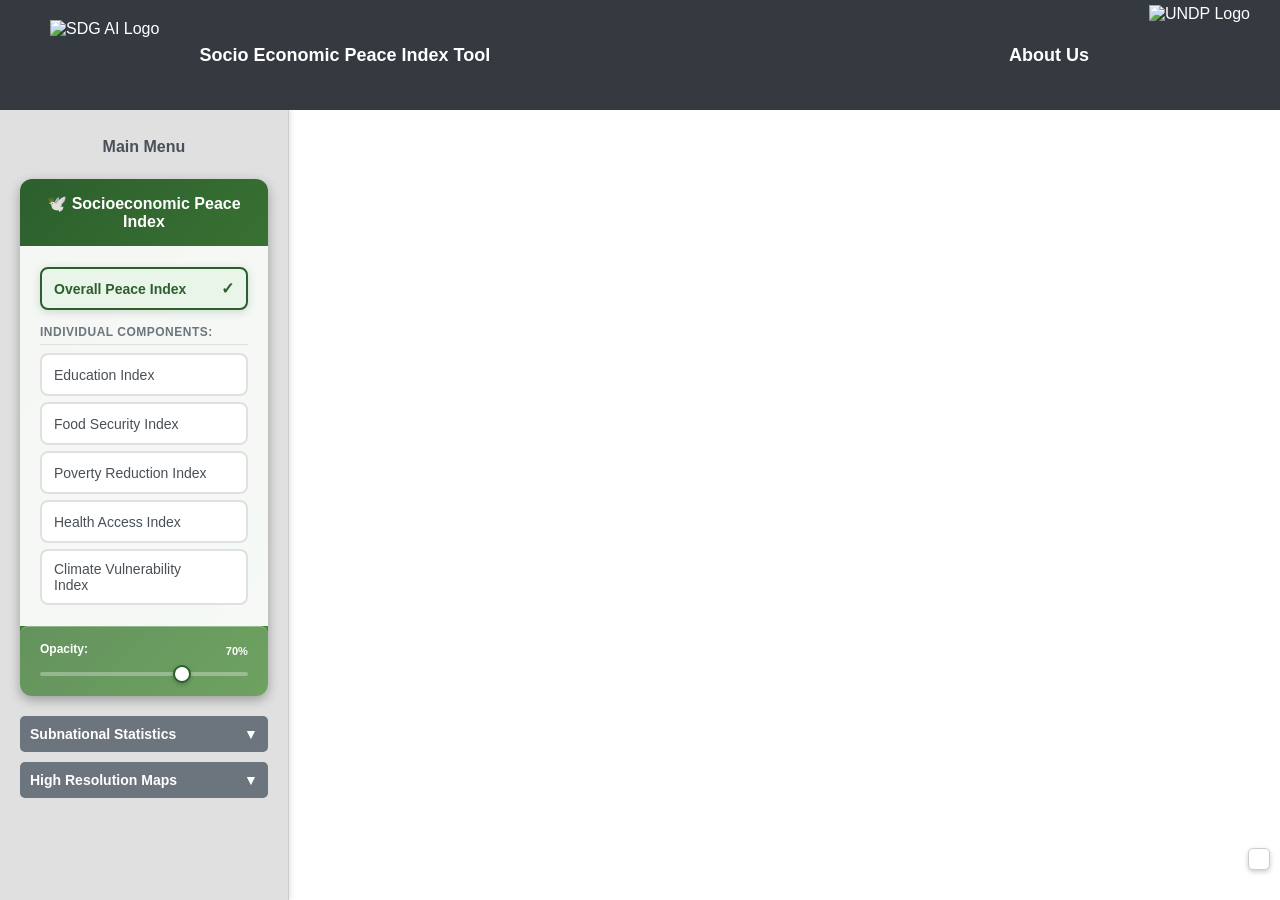
==== index.html @ 4119949e "Updated the Pillar Menu" ====
<!DOCTYPE html>
<html lang="en">
<head>
    <meta charset="UTF-8">
    <meta name="viewport" content="width=device-width, initial-scale=1.0">
    <title>Online Tool for Socio Economic Peace Index Tool</title>
    
    <!-- CSS styles -->
    <link rel="stylesheet" href="css/styles.css">
    <link rel="stylesheet" href="css/info_panel.css">
    <link rel="stylesheet" href="https://unpkg.com/leaflet@1.9.4/dist/leaflet.css"
  integrity="sha256-p4NxAoJBhIIN+hmNHrzRCf9tD/miZyoHS5obTRR9BMY="
  crossorigin=""/>
    
    <meta name="description" content="Interactive map visualization tool for socioeconomic and peace data">
    
    <!-- Critical inline styles -->
    <style>
        html, body {
            height: 100%;
            margin: 0;
            padding: 0;
        }
        
        /* Fix for layout squishing - prevent flex-shrink on special sections */
        .sepi-section, .pillars-section {
            flex-shrink: 0 !important;
            min-height: auto !important;
        }
        
        /* Ensure dropdown containers don't interfere with button styling */
        .dropdown-container {
            flex-shrink: 1;
        }
        
        /* Override any conflicting flex properties */
        #sidebar > * {
            flex-shrink: 0;
        }
        
        #sidebar .layer-group {
            flex-shrink: 1;
        }
    </style>
</head>
<body>
    <!-- Top Navigation Bar -->
    <nav id="navbar">
        <div class="navbar-logo navbar-logo-left">
            <img src="assets/pigeon2.png" alt="SDG AI Logo" class="logo-image_left">
        </div>
        <div class="navbar-logo navbar-logo-left">
            <h2 class="tool-title">Socio Economic Peace Index Tool</h2>
        </div>
        
        <ul class="navbar-menu">
            <li><a href="html/about.html" class="larger-nav-link">About Us</a></li>
        </ul>
        <div class="navbar-logo navbar-logo-right">
            <img src="assets/undp_logo.png" alt="UNDP Logo" class="logo-image_right">
        </div>
    </nav>

    <!-- Main container for sidebar and map -->
    <div class="main-container">
        <!-- Sidebar with layer controls -->
        <div id="sidebar">
            <!-- Layer controls will be generated by JavaScript templates -->
        </div>
        
        <!-- Statistics container -->
        <div id="stats-container" style="display: none; position: absolute; top: 10px; right: 10px; z-index: 1000; padding: 10px; background: white; border: 1px solid #ccc; border-radius: 5px; box-shadow: 0 2px 5px rgba(0, 0, 0, 0.2);"></div>
        
        <!-- Map container -->
        <div id="map"></div>
    </div>
 
    <!-- Legend -->
    <div id="legend" class="legend"></div>
    
    <!-- External library scripts -->
    <script src="https://unpkg.com/leaflet@1.7.1/dist/leaflet.js" 
  integrity="sha512-XQoYMqMTK8LvdxXYG3nZ448hOEQiglfqkJs1NOQV44cWnUrBc8PkAOcXy20w0vlaXaVUearIOBhiXZ5V3ynxwA==" 
  crossorigin=""></script>
    <script src="https://cdn.jsdelivr.net/npm/geotiff@2.1.3/dist-browser/geotiff.min.js"></script>
    <script src="https://cdnjs.cloudflare.com/ajax/libs/proj4js/2.15.0/proj4.js"></script>
    <script src="https://cdn.jsdelivr.net/npm/leaflet.sync@0.2.4/L.Map.Sync.min.js"></script>
    
    <!-- Application scripts - Using optimized main.js as entry point -->
    <script type="module" src="js/main.js"></script>
    
    <!-- Layer templates initialization -->
    <script type="module">
        import { LayerTemplates } from './js/layer-templates.js';
        import { populateColorRampSelector } from './js/layer_config.js';
        
        document.addEventListener('DOMContentLoaded', function() {
            // Generate layer controls using JavaScript templates
            const sidebar = document.getElementById('sidebar');
            if (sidebar) {
                sidebar.innerHTML = LayerTemplates.generateAllLayerControls();
            }
            
            // Initialize control event listeners
            initializeLayerControls();
            
            // Initialize color ramp selectors after DOM is ready
            initializeColorRampSelectors();
        });
        
        function initializeLayerControls() {
            // Hide all selectors initially
            document.querySelectorAll('.attribute-selector, .color-ramp-selector').forEach(function(elem) {
                elem.style.display = 'none';
            });
            
            // Setup layer control visibility handlers
            setupLayerControls('geojsonLayer');
            setupLayerControls('geojsonLayer2');
            setupPointControls();
            setupCombinedSEPIControls(); // NEW: Combined SEPI controls
            setupDropdownToggles();
            setupOpacityDisplays();
        }

        /**
         * Setup combined SEPI controls with mutually exclusive selection
         */
        function setupCombinedSEPIControls() {
            const sepiOptions = document.querySelectorAll('.sepi-option');
            const sepiOpacity = document.getElementById('sepiOpacity');
            const sepiOpacityValue = document.getElementById('sepiOpacityValue');
            
            if (sepiOptions.length === 0) return;
            
            // Set initial state - Overall Peace Index active by default
            const defaultOption = document.querySelector('.sepi-option[data-sepi-type="main"]');
            if (defaultOption) {
                defaultOption.classList.add('active');
                
                // Trigger SEPI layer loading
                setTimeout(() => {
                    const event = new CustomEvent('sepiOptionChanged', {
                        detail: { 
                            type: 'main',
                            pillarId: null 
                        },
                        bubbles: true
                    });
                    defaultOption.dispatchEvent(event);
                }, 500);
            }
            
            // Add click listeners to all SEPI options
            sepiOptions.forEach(option => {
                option.addEventListener('click', function() {
                    // Remove active class from all options
                    sepiOptions.forEach(opt => opt.classList.remove('active'));
                    
                    // Add active class to clicked option
                    this.classList.add('active');
                    
                    // Get option details
                    const type = this.getAttribute('data-sepi-type');
                    const pillarId = this.getAttribute('data-pillar-id');
                    
                    console.log(`SEPI option selected: ${type}${pillarId ? ` - ${pillarId}` : ''}`);
                    
                    // Dispatch custom event for layer manager to handle
                    const event = new CustomEvent('sepiOptionChanged', {
                        detail: { 
                            type: type,
                            pillarId: pillarId 
                        },
                        bubbles: true
                    });
                    this.dispatchEvent(event);
                });
            });
            
            // Setup opacity control for the entire SEPI section
            if (sepiOpacity && sepiOpacityValue) {
                sepiOpacity.addEventListener('input', function() {
                    const opacity = parseFloat(this.value);
                    sepiOpacityValue.textContent = `${Math.round(opacity * 100)}%`;
                    
                    // Dispatch opacity change event
                    const event = new CustomEvent('sepiOpacityChanged', {
                        detail: { opacity: opacity },
                        bubbles: true
                    });
                    this.dispatchEvent(event);
                });
            }
        }

        function setupLayerControls(layerId) {
            const checkbox = document.getElementById(layerId);
            const controlsContainer = checkbox?.closest('.layer-checkbox')?.nextElementSibling;
            
            if (checkbox && controlsContainer) {
                checkbox.addEventListener('change', function() {
                    // Show/hide the entire controls container
                    controlsContainer.style.display = this.checked ? 'block' : 'none';
                    
                    // Also show the attribute and color selectors within the container
                    const attributeSelector = controlsContainer.querySelector('.attribute-selector');
                    const colorSelector = controlsContainer.querySelector('.color-ramp-selector');
                    
                    if (this.checked) {
                        if (attributeSelector) attributeSelector.style.display = 'block';
                        if (colorSelector) colorSelector.style.display = 'block';
                    }
                });
            }
        }

        function setupPointControls() {
            const pointCheckbox = document.getElementById('pointLayer');
            const pointSelector = document.getElementById('pointValueSelector');
            const colorSelector = document.getElementById('pointColorRamp')?.parentElement;
            
            if (pointCheckbox && pointSelector) {
                pointSelector.parentElement.style.display = 'none';
                if (colorSelector) colorSelector.style.display = 'none';
                
                pointCheckbox.addEventListener('change', function() {
                    pointSelector.parentElement.style.display = this.checked ? 'block' : 'none';
                    if (colorSelector) colorSelector.style.display = this.checked ? 'block' : 'none';
                });
            }
        }

        function setupDropdownToggles() {
            document.querySelectorAll('.dropdown-btn').forEach(button => {
                button.addEventListener('click', function() {
                    this.classList.toggle('active');
                    
                    const container = this.nextElementSibling;
                    if (container && container.classList.contains('dropdown-container')) {
                        const isVisible = container.style.display === 'block';
                        container.style.display = isVisible ? 'none' : 'block';
                    }
                });
            });
        }

        function setupOpacityDisplays() {
            document.querySelectorAll('input[type="range"]').forEach(slider => {
                const displayId = slider.id.replace('Opacity', 'OpacityValue');
                const display = document.getElementById(displayId);
                
                if (display) {
                    const updateDisplay = () => {
                        const value = Math.round(slider.value * 100);
                        display.textContent = `${value}%`;
                    };
                    
                    updateDisplay(); // Initial value
                    slider.addEventListener('input', updateDisplay);
                }
            });
        }

        function initializeColorRampSelectors() {
            // Only initialize color ramp selectors that actually exist and are needed
            const colorRampSelectors = [
                'vectorColorRamp1',    // Subnational (Regional) Statistics
                'vectorColorRamp2',    // Subnational (District) Statistics  
                'pointColorRamp',      // DHS Statistics
                'pointColorRamp2'      // Cities
            ];
            
            colorRampSelectors.forEach(selectorId => {
                const selector = document.getElementById(selectorId);
                if (selector) {
                    populateColorRampSelector(selectorId);
                    console.log(`Populated color ramp selector: ${selectorId}`);
                } else {
                    console.warn(`Color ramp selector not found: ${selectorId}`);
                }
            });
            
            console.log('Color ramp selectors initialized (minimal set)');
        }
    </script>
</body>
</html>
---- css/styles.css ----
/* =========================================
   * Base Styles
   * ========================================= */
body {
    margin: 0;
    display: flex;
    flex-direction: column;
    height: 100vh;
    overflow: hidden;
    font-family: Calibri, sans-serif;
}

/* =========================================
   * Navigation Bar
   * ========================================= */
#navbar {
    height: 10%;
    display: flex;
    justify-content: space-between;
    align-items: center;
    background-color: #343a40;
    padding: 10px 20px;
    color: white;
}

.navbar-logo {
    display: flex;
    align-items: center;
}

.logo-image_left {
    height: 70px;
    margin: 0 30px;
}

.logo-image_right {
    height: 100px;
    margin: 0 10px;
}

.navbar-menu {
    margin-left: auto !important;  /* Push nav links to the right */
    margin-right: 20px !important; /* Add some space from right edge */
}

.navbar-menu li {
    margin: 0 15px;
    list-style: none !important; 
}

.navbar-menu a {
    color: white;
    text-decoration: none;
    font-weight: bold;
    transition: color 0.3s;
    list-style: none !important;        
}

.navbar-menu a:hover {
    color: #ddd;
}

.larger-nav-link {
    font-size: 18px;
    padding: 10px 15px;
    /* Remove margin-right: 300px */
}   

/* =========================================
   * Navbar Title Adjustments
   * ========================================= */
.tool-title {
    font-size: 18px !important;
    margin-left: 10px !important;
}
/* =========================================
   * Main Layout
   * ========================================= */
.main-container {
    display: flex;
    flex: 1;
    overflow: hidden;
}

/* =========================================
   * Sidebar Styles
   * ========================================= */
#sidebar {
    width: 20%;
    background: #e0e0e0;
    padding: 20px;
    overflow-y: auto;
    border-right: 1px solid #ccc;
    box-shadow: 2px 0 5px rgba(0, 0, 0, 0.1);
    display: flex;
    flex-direction: column;
    align-items: flex-start;
    z-index: 10;
}

#sidebar::-webkit-scrollbar {
    width: 8px;
}

#sidebar::-webkit-scrollbar-thumb {
    background-color: #888;
    border-radius: 10px;
}

#sidebar::-webkit-scrollbar-thumb:hover {
    background-color: #555;
}

/* =========================================
   * Enhanced Button Sections (SEPI & Pillars) - FIXED
   * ========================================= */
.sepi-section, .pillars-section {
    width: 100%;
    margin-bottom: 10px;
    border-radius: 12px;
    overflow: hidden;
    transition: all 0.3s ease;
    box-shadow: 0 4px 12px rgba(0, 0, 0, 0.3);
    flex-shrink: 0 !important;
    min-height: auto !important;
}

/* FIXED: Default gray state for both sections - NOT green */
.sepi-section, .pillars-section {
    background: #6c757d !important; /* Gray by default */
}

/* FIXED: Active green state ONLY when .active class is added */
.sepi-section.active, .pillars-section.active {
    background: linear-gradient(135deg, #2c5f2d, #4a8b3a) !important;
}

/* Hover effects */
.sepi-section:hover, .pillars-section:hover {
    transform: translateY(-2px);
    box-shadow: 0 6px 20px rgba(0, 0, 0, 0.4);
}

.sepi-section.active:hover, .pillars-section.active:hover {
    box-shadow: 0 6px 20px rgba(44, 95, 45, 0.4);
}

/* =========================================
   * Button styling for SEPI and Pillars - UNIFIED
   * ========================================= */
.sepi-section .layer-checkbox, .pillars-section .layer-checkbox {
    margin: 0;
    padding: 0;
    background: none;
    width: 100%;
}

.sepi-section .layer-checkbox input[type="checkbox"],
.pillars-section .layer-checkbox input[type="checkbox"] {
    display: none;
}

.sepi-section .layer-checkbox label,
.pillars-section .layer-checkbox label {
    display: flex;
    align-items: center;
    justify-content: center;
    width: 100%;
    padding: 10px 10px;
    margin: 0;
    color: white !important;
    font-weight: bold;
    font-size: 14px;
    cursor: pointer;
    transition: all 0.3s ease;
    text-align: center;
    border: none;
    background: transparent;
    user-select: none;
}

.sepi-section .layer-checkbox label:hover,
.pillars-section .layer-checkbox label:hover {
    background: rgba(255, 255, 255, 0.1);
}

.sepi-section .layer-checkbox input[type="checkbox"]:checked + label,
.pillars-section .layer-checkbox input[type="checkbox"]:checked + label {
    background: rgba(255, 255, 255, 0.2);
    box-shadow: inset 0 2px 4px rgba(0, 0, 0, 0.2);
}

.sepi-section .layer-checkbox label::before,
.pillars-section .layer-checkbox label::before {
    margin-right: 10px;
    color: white;
    font-size: 20px;
}

.sepi-section .layer-checkbox input[type="checkbox"]:checked + label::after,
.pillars-section .layer-checkbox input[type="checkbox"]:checked + label::after {
    content: '✓';
    margin-left: 10px;
    background: rgba(255, 255, 255, 0.3);
    color: white !important;
    border-radius: 50%;
    width: 20px;
    height: 20px;
    display: flex;
    align-items: center;
    justify-content: center;
    font-size: 12px;
    font-weight: bold;
}

/* Force white text for SEPI and Pillars buttons */
.sepi-section .layer-checkbox label,
.pillars-section .layer-checkbox label {
    color: white !important;
}
/* =========================================
   * Layer Controls (Shared) - FIXED COLORS
   * ========================================= */
.layer-controls, .pillar-controls, .pillars-controls {
    background: rgba(255, 255, 255, 0.95);
    padding: 15px 20px;
    margin: 0;
    border-top: 1px solid rgba(255, 255, 255, 0.3);
    display: none;
}

.layer-controls.show, .pillar-controls.show, .pillars-controls.show {
    display: block;
}

/* =========================================
   * Pillar Selector Styling (Inside Controls) - FIXED
   * ========================================= */
.pillars-section .pillar-selector {
    margin-bottom: 10px;
    padding: 0;
}

/* FIXED: Proper label styling - should be green text on white background */
.pillars-section .pillar-selector label {
    color: #2c5f2d !important;
    font-weight: 600 !important;
    font-size: 12px !important;
    margin-bottom: 4px !important;
    display: block !important;
    text-align: left !important;
    padding: 0 !important;
    background: none !important;
    width: auto !important;
}

.pillars-section .pillar-selector label:hover {
    background: none !important;
}

.pillars-section .pillar-selector select {
    width: 100% !important;
    padding: 6px !important;
    border: 1px solid #2c5f2d !important;
    border-radius: 4px !important;
    background: white !important;
    color: #2c5f2d !important;
    font-weight: 500 !important;
    font-size: 12px !important;
    transition: all 0.3s ease !important;
}

.pillars-section .pillar-selector select:focus {
    outline: none !important;
    border-color: #4a8b3a !important;
    box-shadow: 0 0 4px rgba(44, 95, 45, 0.3) !important;
}

/* =========================================
   * Opacity Controls (UNIFIED for SEPI & Pillars) - FIXED
   * ========================================= */
.opacity-control {
    margin: 0 0 10px 0;
    padding: 0;
}

.opacity-control .opacity-header {
    display: flex;
    justify-content: space-between;
    align-items: center;
    margin-bottom: 3px;
}

/* FIXED: Opacity labels should be green text */
.opacity-control label {
    color: #2c5f2d !important;
    font-weight: 600 !important;
    font-size: 12px !important;
    margin-bottom: 1px !important;
    margin-right: auto;
    display: block !important;
}

.opacity-control input[type="range"] {
    width: 100%;
    margin: 3px 0;
    -webkit-appearance: none;
    appearance: none;
    background: #ddd;
    height: 4px;
    border-radius: 3px;
    outline: none;
}

.opacity-control input[type="range"]::-webkit-slider-thumb {
    -webkit-appearance: none;
    width: 18px;
    height: 18px;
    border-radius: 50%;
    background: #2c5f2d;
    cursor: pointer;
    border: 2px solid white;
    box-shadow: 0 2px 4px rgba(0, 0, 0, 0.2);
}

/* FIXED: Opacity value text should be green */
.opacity-control span {
    color: #2c5f2d !important;
    font-weight: bold;
    font-size: 11px;
}

/* =========================================
   * Attribute & Color Ramp Selectors
   * ========================================= */
.attribute-selector label,
.color-ramp-selector label {
    color: #495057 !important;
    font-weight: 600 !important;
    font-size: 12px !important;
    margin-bottom: 4px !important;
    display: block !important;
}

.attribute-selector select,
.color-ramp-selector select {
    width: 100% !important;
    padding: 6px !important;
    border: 1px solid #495057 !important;
    border-radius: 4px !important;
    background: white !important;
    color: #495057 !important;
    font-weight: 500 !important;
    font-size: 12px !important;
    transition: all 0.3s ease !important;
}

.attribute-selector select:focus,
.color-ramp-selector select:focus {
    outline: none !important;
    border-color: #6c757d !important;
    box-shadow: 0 0 4px rgba(73, 80, 87, 0.3) !important;
}

.color-ramp-selector {
    margin: 0;
}

.color-preview {
    margin-top: 8px;
    height: 25px;
    border-radius: 6px;
    border: 2px solid #2c5f2d;
}

/* =========================================
   * Dropdown Controls
   * ========================================= */
.layer-group {
    width: 100%;
    margin-bottom: 10px;
}

.dropdown-btn {
    background-color: #6c757d;
    color: white;
    padding: 10px;
    font-size: 14px;
    border: none;
    cursor: pointer;
    width: 100%;
    text-align: left;
    outline: none;
    transition: 0.3s;
    border-radius: 5px;
}

.dropdown-btn:after {
    content: '\25BC';
    float: right;
    margin-left: 10px;
}

.dropdown-btn.active:after {
    content: '\25B2';
}

.dropdown-container {
    display: none;
    overflow: hidden;
    background-color: #f1f1f1;
    border-radius: 5px;
    width: 100%;
}

.layer-checkbox {
    margin: 5px 0;
    display: flex;
    align-items: center;
    padding: 5px 10px;
}

/* =========================================
   * Map Layout
   * ========================================= */
#map {
    width: 80%;
    height: 100%;
    position: relative;
    z-index: 1;
}

.leaflet-container {
    transition: none !important;
}

#map-divider {
    position: absolute;
    top: 0;
    bottom: 0;
    width: 4px;
    background-color: rgba(0, 0, 0, 0.5);
    cursor: col-resize;
    z-index: 1000;
    transition: background-color 0.2s;
}

#map-divider:hover {
    background-color: rgba(0, 0, 0, 0.7);
}

#map-divider::after {
    content: '';
    position: absolute;
    top: 50%;
    left: 50%;
    transform: translate(-50%, -50%);
    width: 20px;
    height: 40px;
    background-color: white;
    border-radius: 3px;
    font-size: 16px;
}

/* =========================================
   * Map Controls (Consolidated)
   * ========================================= */
.combined-map-control {
    background-color: white;
    border-radius: 4px;
    box-shadow: 0 1px 5px rgba(0,0,0,0.4);
    padding: 0;
    width: 200px;
    transition: all 0.3s ease;
    overflow: hidden;
}

.combined-control-toggle {
    background-color: #6c757d;
    color: white;
    padding: 5px 10px;
    font-size: 14px;
    text-align: center;
    cursor: pointer;
    width: 100%;
    transition: background-color 0.3s;
    border-radius: 4px 4px 0 0;
}

.combined-control-toggle:hover {
    background-color: #5a6268;
}

.combined-control-content {
    padding: 8px;
    display: block;
    transition: all 0.3s ease;
}

.combined-map-control.minimized .combined-control-content {
    max-height: 0;
    padding: 0 8px;
    overflow: hidden;
}

.combined-control-button {
    padding: 6px 10px;
    background-color: #f8f8f8;
    border: 1px solid #ccc;
    border-radius: 3px;
    cursor: pointer;
    width: 100%;
    transition: all 0.3s;
    text-align: left;
    margin-bottom: 5px;
}

.combined-control-button:hover {
    background-color: #e6e6e6;
}

.combined-control-button.active {
    background-color: #d4edda !important;
    border-color: #c3e6cb !important;
    font-weight: bold;
}

.outline-label, .basemap-label {
    display: block;
    font-weight: bold;
    margin: 8px 0 5px 0;
    font-size: 14px;
    color: #333;
}

.outline-select, .basemap-select {
    width: 100%;
    padding: 5px;
    margin-bottom: 8px;
    border: 1px solid #ced4da;
    border-radius: 4px;
    background-color: #f8f8f8;
    font-size: 14px;
    font-family: Calibri, sans-serif;
    transition: border-color 0.3s, box-shadow 0.3s;
}

.outline-select:focus, .basemap-select:focus {
    outline: none;
    border-color: #6c757d;
    box-shadow: 0 0 5px rgba(108, 117, 125, 0.3);
    background-color: white;
}

/* =========================================
   * Legend
   * ========================================= */
.legend {
    position: absolute;
    bottom: 30px;
    right: 10px;
    background: white;
    border: 1px solid #ccc;
    border-radius: 5px;
    padding: 10px;
    font-size: 12px;
    line-height: 1.4;
    box-shadow: 0 2px 5px rgba(0, 0, 0, 0.2);
    z-index: 1000;
}

.legend h4 {
    margin: 0 0 5px 0;
    font-size: 14px;
    color: #333;
}

.legend p {
    margin: 0 0 5px 0;
    color: #555;
}

/* =========================================
   * Popup Styling (Consolidated)
   * ========================================= */
.sepi-popup, .pillar-popup {
    .leaflet-popup-content-wrapper {
        background: #fff;
        border-radius: 8px;
        box-shadow: 0 4px 12px rgba(0, 0, 0, 0.15);
        border: 1px solid #e0e0e0;
        max-width: 400px;
    }
    
    .leaflet-popup-content {
        margin: 0;
        line-height: 1.4;
        font-family: 'Calibri', 'Segoe UI', Tahoma, Geneva, Verdana, sans-serif;
        max-height: 500px;
        overflow-y: auto;
    }
    
    .leaflet-popup-tip {
        background: #fff;
        border: 1px solid #e0e0e0;
    }
    
    img {
        max-width: 100% !important;
        height: auto !important;
        border-radius: 5px !important;
        box-shadow: 0 2px 4px rgba(0,0,0,0.1) !important;
        margin-bottom: 15px !important;
    }
    
    h3 {
        border-bottom: 2px solid currentColor !important;
        padding-bottom: 5px !important;
        margin: 0 0 10px 0 !important;
        font-size: 16px !important;
    }
    
    h4 {
        color: #856404 !important;
        font-size: 14px !important;
        margin: 0 0 8px 0 !important;
        text-transform: uppercase;
        border-bottom: 1px solid currentColor;
        padding-bottom: 3px;
    }
}

.sepi-popup h3 {
    color: #2c5f2d !important;
}

.pillar-popup h3 {
    color: #495057 !important;
}

/* =========================================
   * Tooltip Styling (Consolidated)
   * ========================================= */
.sepi-tooltip, .pillar-tooltip {
    background: rgba(255, 255, 255, 0.95) !important;
    border-radius: 8px !important;
    box-shadow: 0 4px 12px rgba(0, 0, 0, 0.2) !important;
    font-family: 'Calibri', 'Segoe UI', Tahoma, Geneva, Verdana, sans-serif !important;
    font-size: 13px !important;
    padding: 8px 12px !important;
    color: #333 !important;
    z-index: 1000 !important;
}

.sepi-tooltip {
    border: 2px solid #2c5f2d !important;
}

.pillar-tooltip {
    border: 2px solid #495057 !important;
}

/* =========================================
   * Hover Effects - UPDATED
   * ========================================= */

/* General hover effect for most interactive layers (with fill) */
.leaflet-interactive[data-sepi]:hover,
.leaflet-interactive[data-pillar]:hover {
    stroke-width: 4px !important;
    stroke: #333 !important;
    fill-opacity: 0.9 !important;
    cursor: pointer !important;
}

/* Hover effect for country outline (NO FILL - outline only) */
.leaflet-interactive:hover {
    stroke-width: 3 !important;
    stroke: #666 !important;
}

/* Specific hover for layers that SHOULD have fill (vector layers with data) */
.leaflet-interactive[data-attribute]:hover {
    stroke-width: 3 !important;
    stroke: #666 !important;
    fill-opacity: 0.8 !important;
}

/* =========================================
   * Responsive Design
   * ========================================= */
@media (max-width: 768px) {
    .sepi-section, .pillars-section {
        margin-bottom: 15px;
    }
    
    .layer-controls, .pillar-controls, .pillars-controls {
        padding: 12px 15px;
    }
    
    .sepi-popup, .pillar-popup {
        .leaflet-popup-content-wrapper {
            max-width: 280px;
        }
    }
}

/* =========================================
   * Sidebar Title Styling
   * ========================================= */
/* =========================================
   * Sidebar Title Styling - Humble Version
   * ========================================= */
.sidebar-title {
    width: 100%;
    text-align: center;
    margin-bottom: 15px;
    padding: 8px 0;
}

.sidebar-title h2 {
    margin: 0;
    color: #495057;
    font-size: 16px;
    font-weight: 600;
    font-family: Calibri, sans-serif;
}

/* ADDED NOW will reallocate */

/* =========================================
 * Combined SEPI Section Styles
 * ========================================= */

.sepi-section {
    width: 100%;
    margin-bottom: 20px;
    border-radius: 12px;
    overflow: hidden;
    transition: all 0.3s ease;
    box-shadow: 0 4px 12px rgba(0, 0, 0, 0.3);
    flex-shrink: 0 !important;
    min-height: auto !important;
    background: linear-gradient(135deg, #2c5f2d, #4a8b3a) !important;
}

.sepi-section:hover {
    transform: translateY(-2px);
    box-shadow: 0 6px 20px rgba(44, 95, 45, 0.4);
}

/* =========================================
 * SEPI Header
 * ========================================= */
.sepi-header {
    background: transparent;
    padding: 15px 20px;
    margin: 0;
    text-align: center;
}

.sepi-header h3 {
    color: white !important;
    margin: 0;
    font-size: 16px;
    font-weight: bold;
    text-align: center;
}

/* =========================================
 * SEPI Options Container
 * ========================================= */
.sepi-selector {
    background: rgba(255, 255, 255, 0.95);
    padding: 15px 20px;
    margin: 0;
}

/* =========================================
 * Individual SEPI Options (Clickable Items)
 * ========================================= */
.sepi-option {
    display: flex;
    align-items: center;
    justify-content: space-between;
    padding: 10px 12px;
    margin: 6px 0;
    background: white;
    border: 2px solid #e0e0e0;
    border-radius: 8px;
    cursor: pointer;
    transition: all 0.3s ease;
    font-size: 14px;
    font-weight: 500;
    color: #495057;
}

.sepi-option:hover {
    border-color: #2c5f2d;
    background: #f8f9fa;
    transform: translateX(3px);
}

.sepi-option.active {
    border-color: #2c5f2d !important;
    background: #e8f5e8 !important;
    color: #2c5f2d !important;
    font-weight: 600;
    box-shadow: 0 2px 8px rgba(44, 95, 45, 0.2);
}

.sepi-option-text {
    flex: 1;
    text-align: left;
}

.sepi-checkmark {
    opacity: 0;
    color: #2c5f2d;
    font-weight: bold;
    font-size: 16px;
    transition: opacity 0.3s ease;
    margin-left: 10px;
}

.sepi-option.active .sepi-checkmark {
    opacity: 1;
}

/* =========================================
 * Pillars Label
 * ========================================= */
.sepi-pillars-label {
    margin: 15px 0 8px 0;
    font-size: 12px;
    font-weight: 600;
    color: #6c757d;
    text-transform: uppercase;
    letter-spacing: 0.5px;
    border-bottom: 1px solid #e0e0e0;
    padding-bottom: 5px;
}

/* =========================================
 * SEPI Opacity Container
 * ========================================= */
.sepi-opacity-container {
    background: rgba(255, 255, 255, 0.2);
    border-radius: 8px;
    padding: 15px 20px;
    margin: 0;
    border-top: 1px solid rgba(255, 255, 255, 0.3);
}

.sepi-opacity-container .opacity-control {
    margin: 0;
}

.sepi-opacity-container .opacity-control label {
    color: white !important;
    font-weight: 600 !important;
    font-size: 12px !important;
    margin-bottom: 3px !important;
}

.sepi-opacity-container .opacity-control span {
    color: white !important;
    font-weight: bold;
    font-size: 11px;
}

.sepi-opacity-container .opacity-control input[type="range"] {
    width: 100%;
    margin: 5px 0;
    -webkit-appearance: none;
    appearance: none;
    background: rgba(255, 255, 255, 0.3);
    height: 4px;
    border-radius: 3px;
    outline: none;
}

.sepi-opacity-container .opacity-control input[type="range"]::-webkit-slider-thumb {
    -webkit-appearance: none;
    width: 18px;
    height: 18px;
    border-radius: 50%;
    background: white;
    cursor: pointer;
    border: 2px solid #2c5f2d;
    box-shadow: 0 2px 4px rgba(0, 0, 0, 0.2);
}

/* =========================================
 * Responsive Adjustments
 * ========================================= */
@media (max-width: 768px) {
    .sepi-option {
        padding: 8px 10px;
        font-size: 13px;
    }
    
    .sepi-header h3 {
        font-size: 15px;
    }
    
    .sepi-selector {
        padding: 12px 15px;
    }
    
    .sepi-opacity-container {
        padding: 12px 15px;
    }
}
---- css/info_panel.css ----
/* info_panel.css - Simplified styles for the Info Panel */

/* Panel Header */
.info-panel-header {
    background: linear-gradient(135deg, #6c757d, #5a6268);
    color: white;
    padding: 12px 16px;
    display: flex;
    justify-content: space-between;
    align-items: center;
    cursor: move;
    border-radius: 8px 8px 0 0;
    user-select: none;
}

.info-panel-title {
    font-weight: bold;
    font-size: 16px;
}

.info-panel-controls {
    display: flex;
    gap: 8px;
}

.info-panel-btn {
    background: rgba(255, 255, 255, 0.2);
    border: 1px solid rgba(255, 255, 255, 0.3);
    color: white;
    width: 24px;
    height: 24px;
    border-radius: 4px;
    cursor: pointer;
    display: flex;
    align-items: center;
    justify-content: center;
    font-size: 14px;
    font-weight: bold;
    transition: all 0.2s;
}

.info-panel-btn:hover {
    background: rgba(255, 255, 255, 0.3);
    border-color: rgba(255, 255, 255, 0.5);
}

/* Panel Content */
.info-panel-content {
    height: calc(100% - 48px);
    overflow-y: auto;
    background: white;
    border-radius: 0 0 8px 8px;
    display: flex;
    flex-direction: column;
}

.info-panel-content::-webkit-scrollbar {
    width: 6px;
}

.info-panel-content::-webkit-scrollbar-thumb {
    background: #c1c1c1;
    border-radius: 3px;
}

/* Panel Sections */
.info-panel-section {
    border-bottom: 1px solid #e9ecef;
    padding: 16px;
}

.info-panel-section:last-child {
    border-bottom: none;
}

.section-header {
    display: flex;
    justify-content: space-between;
    align-items: center;
    margin-bottom: 12px;
}

.section-header h4 {
    margin: 0;
    font-size: 16px;
    color: #495057;
}

.layer-count {
    font-size: 12px;
    color: #6c757d;
    background: #f8f9fa;
    padding: 2px 8px;
    border-radius: 12px;
}

/* Layer Items */
.layer-item {
    background: #f8f9fa;
    border: 1px solid #e9ecef;
    border-radius: 6px;
    padding: 12px;
    margin-bottom: 8px;
    transition: all 0.2s;
}

.layer-item:hover {
    background: #e9ecef;
    border-color: #dee2e6;
}

.layer-header {
    display: flex;
    justify-content: space-between;
    align-items: center;
    margin-bottom: 6px;
}

.layer-name {
    font-weight: 600;
    color: #495057;
}

.layer-type {
    background: #6c757d;
    color: white;
    padding: 2px 6px;
    border-radius: 4px;
    font-size: 11px;
    text-transform: uppercase;
}

.layer-details {
    font-size: 12px;
    color: #6c757d;
    line-height: 1.3;
}

/* Analysis Tools */
.analysis-tool {
    background: #f8f9fa;
    border: 1px solid #e9ecef;
    border-radius: 6px;
    padding: 12px;
    margin-bottom: 8px;
}

.analysis-tool h5 {
    margin: 0 0 4px 0;
    font-size: 14px;
    color: #495057;
}

.analysis-tool p {
    margin: 0 0 8px 0;
    font-size: 12px;
    color: #6c757d;
    line-height: 1.4;
}

.run-analysis-btn {
    background: #007bff;
    color: white;
    border: none;
    padding: 8px 16px;
    border-radius: 4px;
    font-size: 13px;
    cursor: pointer;
    transition: background-color 0.2s;
    font-weight: 500;
}

.run-analysis-btn:hover {
    background: #0056b3;
}

.run-analysis-btn:disabled {
    background: #6c757d;
    cursor: not-allowed;
}

/* Loading States */
.analysis-loading {
    display: flex;
    align-items: center;
    justify-content: center;
    padding: 20px;
    flex-direction: column;
}

.loading-spinner {
    border: 3px solid #f3f3f3;
    border-top: 3px solid #007bff;
    border-radius: 50%;
    width: 24px;
    height: 24px;
    animation: spin 1s linear infinite;
    margin-bottom: 8px;
}

@keyframes spin {
    0% { transform: rotate(0deg); }
    100% { transform: rotate(360deg); }
}

/* Welcome Content */
.welcome-content {
    background: #f8f9fa;
    border-radius: 6px;
    padding: 16px;
}

.welcome-content h5 {
    margin: 0 0 12px 0;
    color: #2c5f2d;
    font-size: 16px;
    font-weight: bold;
    text-align: center;
    border-bottom: 2px solid #2c5f2d;
    padding-bottom: 4px;
}

.welcome-content h6 {
    margin: 12px 0 8px 0;
    color: #495057;
    font-size: 14px;
    font-weight: 600;
}

.welcome-content p {
    margin: 8px 0;
    font-size: 13px;
    line-height: 1.4;
    color: #495057;
}

.welcome-content ul {
    font-size: 12px;
    line-height: 1.3;
    margin: 8px 0;
    padding-left: 20px;
}

.welcome-content ul li {
    margin-bottom: 4px;
    color: #495057;
}

.welcome-content ul li strong {
    color: #2c5f2d;
}

.sepi-intro {
    background: #e8f5e8;
    border: 1px solid #c3e6cb;
    border-radius: 4px;
    padding: 12px;
    margin: 12px 0;
}

.sepi-intro h6 {
    margin: 0 0 8px 0;
    color: #155724;
    font-size: 14px;
    font-weight: 600;
}

.sepi-intro p {
    margin: 0;
    color: #155724;
    font-size: 13px;
    line-height: 1.4;
}

/* Report Container */
.report-container {
    background: white;
    border-radius: 6px;
    overflow: hidden;
    box-shadow: 0 2px 8px rgba(0, 0, 0, 0.1);
}

.report-header {
    background: #28a745;
    color: white;
    padding: 12px 16px;
    display: flex;
    justify-content: space-between;
    align-items: center;
}

.report-header h5 {
    margin: 0;
    font-size: 16px;
    font-weight: bold;
}

.download-btn {
    background: rgba(255, 255, 255, 0.2);
    border: 1px solid rgba(255, 255, 255, 0.3);
    color: white;
    padding: 6px 12px;
    border-radius: 4px;
    cursor: pointer;
    font-size: 12px;
    transition: all 0.2s;
}

.download-btn:hover {
    background: rgba(255, 255, 255, 0.3);
}

.download-btn:disabled {
    opacity: 0.6;
    cursor: not-allowed;
}

/* Report Summary */
.report-summary {
    padding: 16px;
    background: #f8f9fa;
    border-bottom: 1px solid #e9ecef;
}

.summary-grid {
    display: grid;
    grid-template-columns: 1fr 1fr;
    gap: 12px;
}

.summary-item {
    background: white;
    padding: 10px;
    border-radius: 4px;
    border: 1px solid #dee2e6;
    display: flex;
    flex-direction: column;
    gap: 4px;
}

.summary-item label {
    font-size: 12px;
    color: #6c757d;
    font-weight: 600;
}

.summary-item span {
    font-size: 13px;
    color: #495057;
    font-weight: 500;
}

/* Correlation Value */
.correlation-value {
    font-weight: bold;
    padding: 4px 8px;
    border-radius: 4px;
    text-align: center;
}

.correlation-value.strong-correlation {
    background: #d4edda;
    color: #155724;
}

.correlation-value.moderate-correlation {
    background: #fff3cd;
    color: #856404;
}

.correlation-value.weak-correlation {
    background: #f8d7da;
    color: #721c24;
}

/* Interpretation Section */
.interpretation-section {
    background: #f8f9fa;
    padding: 16px;
    border-left: 4px solid #007bff;
}

.interpretation-content {
    font-size: 13px;
    line-height: 1.5;
}

.correlation-summary {
    background: white;
    padding: 12px;
    border-radius: 4px;
    margin-bottom: 12px;
    border-left: 4px solid #007bff;
}

.correlation-summary.positive {
    border-left-color: #28a745;
    background: #f0fff4;
}

.correlation-summary.negative {
    border-left-color: #dc3545;
    background: #fff5f5;
}

.correlation-summary p {
    margin: 4px 0;
    font-weight: 500;
}

.interpretation-details {
    background: white;
    padding: 12px;
    border-radius: 4px;
    margin: 12px 0;
    border: 1px solid #dee2e6;
}

.interpretation-details ul {
    margin: 8px 0;
    padding-left: 20px;
}

.interpretation-details li {
    margin-bottom: 6px;
    line-height: 1.4;
}

.interpretation-implications {
    background: #e7f3ff;
    padding: 12px;
    border-radius: 4px;
    border: 1px solid #b3d9ff;
}

.interpretation-implications p {
    margin: 4px 0;
    color: #2c5282;
}

/* Data Table */
.data-table-container {
    overflow-x: auto;
    margin: 12px 0;
    border-radius: 4px;
    border: 1px solid #dee2e6;
}

.data-table {
    width: 100%;
    border-collapse: collapse;
    font-size: 12px;
    background: white;
}

.data-table th {
    background: #f8f9fa;
    padding: 8px;
    text-align: left;
    font-weight: 600;
    color: #495057;
    border-bottom: 2px solid #dee2e6;
}

.data-table td {
    padding: 8px;
    border-bottom: 1px solid #e9ecef;
    color: #495057;
}

.data-table tbody tr:hover {
    background: #f8f9fa;
}

/* Charts */
.charts-container {
    display: flex;
    flex-direction: column;
    gap: 16px;
    padding: 16px 0;
}

.chart-item {
    background: white;
    border: 1px solid #dee2e6;
    border-radius: 4px;
    padding: 12px;
    text-align: center;
}

.chart-item h7 {
    display: block;
    margin: 0 0 8px 0;
    font-size: 13px;
    color: #495057;
    font-weight: 600;
}

.chart-item canvas {
    max-width: 100%;
    height: auto;
}

/* Report Footer */
.report-footer {
    padding: 12px 16px;
    background: #f8f9fa;
    border-top: 1px solid #dee2e6;
    text-align: center;
}

.report-footer small {
    color: #6c757d;
    font-size: 11px;
}

/* Error Messages */
.analysis-error {
    background: #f8d7da;
    border: 1px solid #f5c6cb;
    border-radius: 6px;
    padding: 12px;
    color: #721c24;
}

.analysis-error h5 {
    margin: 0 0 4px 0;
    font-size: 14px;
    font-weight: 600;
}

.analysis-info {
    background: #d1ecf1;
    border: 1px solid #bee5eb;
    border-radius: 6px;
    padding: 12px;
    color: #0c5460;
}

.analysis-info h5 {
    margin: 0 0 8px 0;
    font-size: 14px;
    font-weight: 600;
}

.analysis-info ul {
    margin: 8px 0;
    padding-left: 20px;
}

.analysis-info li {
    margin-bottom: 4px;
    line-height: 1.4;
}

/* Messages */
.no-layers-message,
.no-results-message {
    text-align: center;
    color: #6c757d;
    font-style: italic;
    padding: 20px;
    margin: 0;
}

/* Responsive Design */
@media (max-width: 768px) {
    .info-panel-container {
        top: 10% !important;
        right: 5px !important;
        width: calc(100vw - 40px) !important;
        max-width: 380px;
    }
    
    .summary-grid {
        grid-template-columns: 1fr;
        gap: 8px;
    }
    
    .charts-container {
        gap: 12px;
    }
    
    .chart-item canvas {
        width: 100%;
        height: 150px;
    }
    
    .data-table {
        font-size: 11px;
    }
    
    .data-table th,
    .data-table td {
        padding: 6px;
    }
}

/* Minimized state */
.info-panel-container.minimized {
    height: 48px !important;
    min-height: 48px !important;
    max-height: 48px !important;
    resize: none !important;
}

.info-panel-container.minimized .info-panel-content {
    display: none !important;
}

.info-panel-container.minimized .info-panel-header {
    border-radius: 8px;
}
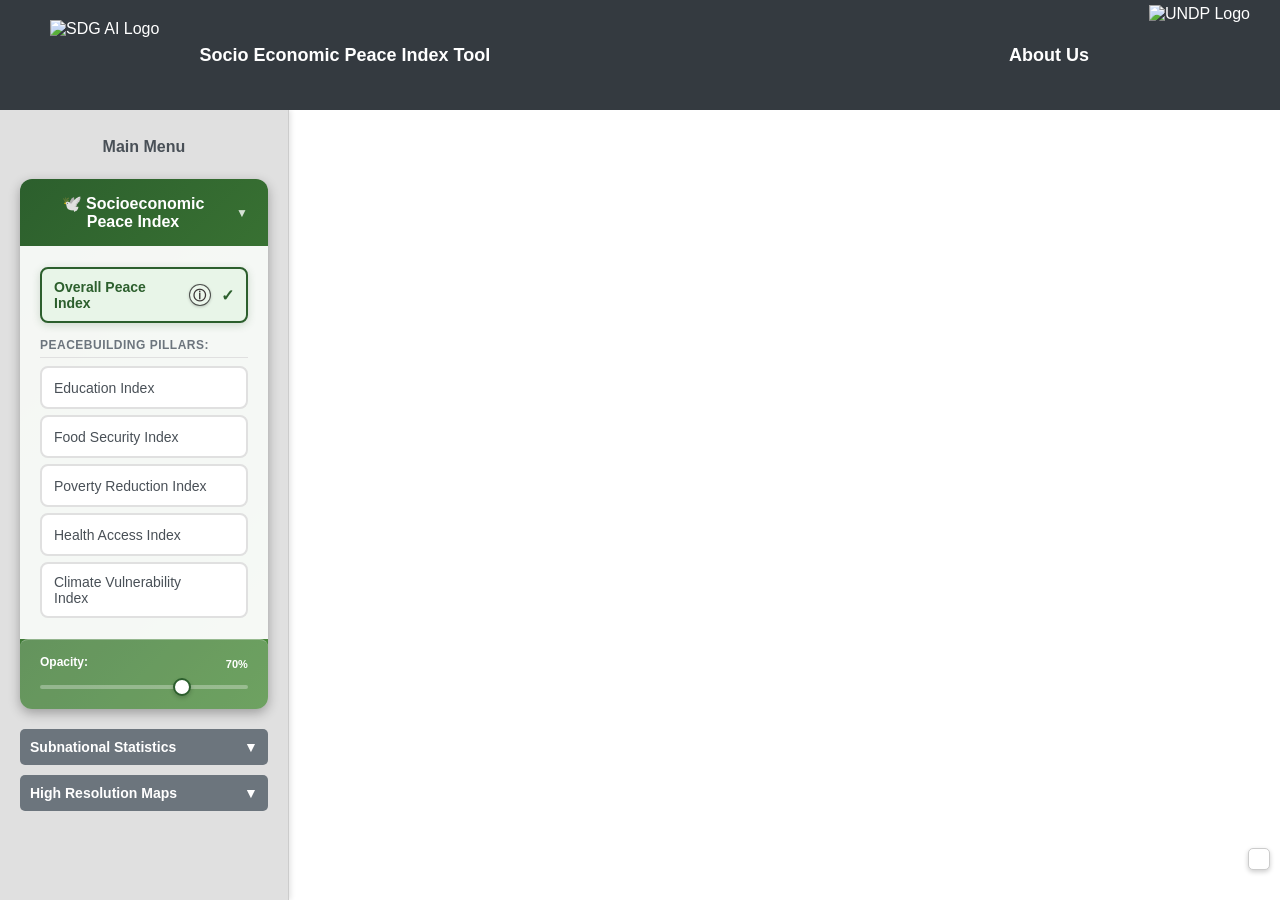
==== commit 85453226: "Updates" ====
--- a/index.html
+++ b/index.html
@@ -5,16 +5,18 @@
     <meta name="viewport" content="width=device-width, initial-scale=1.0">
     <title>Online Tool for Socio Economic Peace Index Tool</title>
     
-    <!-- CSS styles -->
+    <!-- Simplified CSS structure -->
     <link rel="stylesheet" href="css/styles.css">
     <link rel="stylesheet" href="css/info_panel.css">
+    <link rel="stylesheet" href="css/pop_styles.css">
+    <link rel="stylesheet" href="css/sepi_info_popup.css">
     <link rel="stylesheet" href="https://unpkg.com/leaflet@1.9.4/dist/leaflet.css"
   integrity="sha256-p4NxAoJBhIIN+hmNHrzRCf9tD/miZyoHS5obTRR9BMY="
   crossorigin=""/>
     
     <meta name="description" content="Interactive map visualization tool for socioeconomic and peace data">
     
-    <!-- Critical inline styles -->
+    <!-- Minimal inline styles -->
     <style>
         html, body {
             height: 100%;
@@ -22,25 +24,14 @@
             padding: 0;
         }
         
-        /* Fix for layout squishing - prevent flex-shrink on special sections */
+        /* Prevent flex-shrink on sections */
         .sepi-section, .pillars-section {
             flex-shrink: 0 !important;
             min-height: auto !important;
         }
         
-        /* Ensure dropdown containers don't interfere with button styling */
-        .dropdown-container {
-            flex-shrink: 1;
-        }
-        
-        /* Override any conflicting flex properties */
-        #sidebar > * {
-            flex-shrink: 0;
-        }
-        
-        #sidebar .layer-group {
-            flex-shrink: 1;
-        }
+        #sidebar > * { flex-shrink: 0; }
+        #sidebar .layer-group { flex-shrink: 1; }
     </style>
 </head>
 <body>
@@ -68,9 +59,6 @@
             <!-- Layer controls will be generated by JavaScript templates -->
         </div>
         
-        <!-- Statistics container -->
-        <div id="stats-container" style="display: none; position: absolute; top: 10px; right: 10px; z-index: 1000; padding: 10px; background: white; border: 1px solid #ccc; border-radius: 5px; box-shadow: 0 2px 5px rgba(0, 0, 0, 0.2);"></div>
-        
         <!-- Map container -->
         <div id="map"></div>
     </div>
@@ -86,9 +74,23 @@
     <script src="https://cdnjs.cloudflare.com/ajax/libs/proj4js/2.15.0/proj4.js"></script>
     <script src="https://cdn.jsdelivr.net/npm/leaflet.sync@0.2.4/L.Map.Sync.min.js"></script>
     
-    <!-- Application scripts - Using optimized main.js as entry point -->
+    <!-- Application scripts -->
     <script type="module" src="js/main.js"></script>
     
+
+<!-- ADD: Simple JavaScript functions -->
+<script>
+function showSEPIInfo() {
+    document.getElementById('sepiInfoOverlay').style.display = 'block';
+    document.getElementById('sepiInfoPopup').style.display = 'block';
+}
+
+function hideSEPIInfo() {
+    document.getElementById('sepiInfoOverlay').style.display = 'none';
+    document.getElementById('sepiInfoPopup').style.display = 'none';
+}
+</script>
+
     <!-- Layer templates initialization -->
     <script type="module">
         import { LayerTemplates } from './js/layer-templates.js';
@@ -117,14 +119,13 @@
             // Setup layer control visibility handlers
             setupLayerControls('geojsonLayer');
             setupLayerControls('geojsonLayer2');
-            setupPointControls();
-            setupCombinedSEPIControls(); // NEW: Combined SEPI controls
+            setupCombinedSEPIControls();
             setupDropdownToggles();
             setupOpacityDisplays();
         }
 
         /**
-         * Setup combined SEPI controls with mutually exclusive selection
+         * Setup combined SEPI controls with mutually exclusive selection and toggle-off capability
          */
         function setupCombinedSEPIControls() {
             const sepiOptions = document.querySelectorAll('.sepi-option');
@@ -154,27 +155,57 @@
             // Add click listeners to all SEPI options
             sepiOptions.forEach(option => {
                 option.addEventListener('click', function() {
-                    // Remove active class from all options
-                    sepiOptions.forEach(opt => opt.classList.remove('active'));
-                    
-                    // Add active class to clicked option
-                    this.classList.add('active');
-                    
-                    // Get option details
                     const type = this.getAttribute('data-sepi-type');
                     const pillarId = this.getAttribute('data-pillar-id');
-                    
-                    console.log(`SEPI option selected: ${type}${pillarId ? ` - ${pillarId}` : ''}`);
-                    
-                    // Dispatch custom event for layer manager to handle
-                    const event = new CustomEvent('sepiOptionChanged', {
-                        detail: { 
-                            type: type,
-                            pillarId: pillarId 
-                        },
-                        bubbles: true
-                    });
-                    this.dispatchEvent(event);
+                    const wasActive = this.classList.contains('active');
+                    const sepiSection = document.querySelector('.sepi-section');
+                    
+                    if (wasActive) {
+                        // If clicking on already active option, deactivate/turn off the layer
+                        sepiOptions.forEach(opt => opt.classList.remove('active'));
+                        
+                        // Add visual feedback that no layers are active
+                        if (sepiSection) {
+                            sepiSection.classList.add('no-active-layers');
+                        }
+                        
+                        console.log(`SEPI layer deactivated: ${type}${pillarId ? ` - ${pillarId}` : ''}`);
+                        
+                        // Dispatch deactivation event
+                        const event = new CustomEvent('sepiOptionChanged', {
+                            detail: { 
+                                type: 'none', // Special type to indicate deactivation
+                                pillarId: null 
+                            },
+                            bubbles: true
+                        });
+                        this.dispatchEvent(event);
+                        
+                    } else {
+                        // If clicking on inactive option, activate it (existing behavior)
+                        // Remove active class from all options
+                        sepiOptions.forEach(opt => opt.classList.remove('active'));
+                        
+                        // Add active class to clicked option
+                        this.classList.add('active');
+                        
+                        // Remove the no-active-layers visual state
+                        if (sepiSection) {
+                            sepiSection.classList.remove('no-active-layers');
+                        }
+                        
+                        console.log(`SEPI option selected: ${type}${pillarId ? ` - ${pillarId}` : ''}`);
+                        
+                        // Dispatch activation event
+                        const event = new CustomEvent('sepiOptionChanged', {
+                            detail: { 
+                                type: type,
+                                pillarId: pillarId 
+                            },
+                            bubbles: true
+                        });
+                        this.dispatchEvent(event);
+                    }
                 });
             });
             
@@ -215,22 +246,6 @@
             }
         }
 
-        function setupPointControls() {
-            const pointCheckbox = document.getElementById('pointLayer');
-            const pointSelector = document.getElementById('pointValueSelector');
-            const colorSelector = document.getElementById('pointColorRamp')?.parentElement;
-            
-            if (pointCheckbox && pointSelector) {
-                pointSelector.parentElement.style.display = 'none';
-                if (colorSelector) colorSelector.style.display = 'none';
-                
-                pointCheckbox.addEventListener('change', function() {
-                    pointSelector.parentElement.style.display = this.checked ? 'block' : 'none';
-                    if (colorSelector) colorSelector.style.display = this.checked ? 'block' : 'none';
-                });
-            }
-        }
-
         function setupDropdownToggles() {
             document.querySelectorAll('.dropdown-btn').forEach(button => {
                 button.addEventListener('click', function() {
@@ -243,6 +258,18 @@
                     }
                 });
             });
+            
+            // Add SEPI section collapse functionality
+            const sepiHeader = document.querySelector('.sepi-header');
+            if (sepiHeader) {
+                sepiHeader.addEventListener('click', function() {
+                    const sepiSection = this.closest('.sepi-section');
+                    if (sepiSection) {
+                        sepiSection.classList.toggle('collapsed');
+                        console.log('SEPI section toggled:', sepiSection.classList.contains('collapsed') ? 'collapsed' : 'expanded');
+                    }
+                });
+            }
         }
 
         function setupOpacityDisplays() {
@@ -284,5 +311,27 @@
             console.log('Color ramp selectors initialized (minimal set)');
         }
     </script>
+                        <!-- ADD: Info popup HTML (add anywhere in body) -->
+<div class="sepi-info-overlay" id="sepiInfoOverlay" onclick="hideSEPIInfo()"></div>
+<div class="sepi-info-popup" id="sepiInfoPopup">
+    <div class="sepi-info-header">
+        <h3>🕊️ Socioeconomic Peace Index</h3>
+        <button class="sepi-info-close" onclick="hideSEPIInfo()">&times;</button>
+    </div>
+    <div class="sepi-info-content">
+        <h4>What is SEPI?</h4>
+        <p>The Socioeconomic Peace Index measures regional peace by combining five key development factors.</p>
+        
+        <h4>The Five Pillars:</h4>
+        <p><strong>📚 Education:</strong> School enrollment and literacy rates</p>
+        <p><strong>🌾 Food Security:</strong> Household food access and nutrition</p>
+        <p><strong>💰 Poverty Reduction:</strong> Income levels and economic opportunities</p>
+        <p><strong>🏥 Health Access:</strong> Healthcare facilities and services</p>
+        <p><strong>🌍 Climate Resilience:</strong> Environmental vulnerability factors</p>
+        
+        <h4>Score Ranges:</h4>
+        <p>0.8-1.0: Very High Peace | 0.6-0.8: High Peace | 0.4-0.6: Moderate | 0.2-0.4: Low | 0.0-0.2: Very Low</p>
+    </div>
+</div>
 </body>
 </html>
--- a/css/styles.css
+++ b/css/styles.css
@@ -1,6 +1,8 @@
 /* =========================================
-   * Base Styles
+   * Simplified Main Styles - Reduced from 600+ lines to ~200 lines
    * ========================================= */
+
+/* Base Layout */
 body {
     margin: 0;
     display: flex;
@@ -10,9 +12,7 @@
     font-family: Calibri, sans-serif;
 }
 
-/* =========================================
-   * Navigation Bar
-   * ========================================= */
+/* Navigation Bar */
 #navbar {
     height: 10%;
     display: flex;
@@ -28,19 +28,12 @@
     align-items: center;
 }
 
-.logo-image_left {
-    height: 70px;
-    margin: 0 30px;
-}
-
-.logo-image_right {
-    height: 100px;
-    margin: 0 10px;
-}
+.logo-image_left { height: 70px; margin: 0 30px; }
+.logo-image_right { height: 100px; margin: 0 10px; }
 
 .navbar-menu {
-    margin-left: auto !important;  /* Push nav links to the right */
-    margin-right: 20px !important; /* Add some space from right edge */
+    margin-left: auto !important;
+    margin-right: 20px !important;
 }
 
 .navbar-menu li {
@@ -53,38 +46,25 @@
     text-decoration: none;
     font-weight: bold;
     transition: color 0.3s;
-    list-style: none !important;        
-}
-
-.navbar-menu a:hover {
-    color: #ddd;
-}
-
-.larger-nav-link {
     font-size: 18px;
     padding: 10px 15px;
-    /* Remove margin-right: 300px */
-}   
-
-/* =========================================
-   * Navbar Title Adjustments
-   * ========================================= */
+}
+
+.navbar-menu a:hover { color: #ddd; }
+
 .tool-title {
     font-size: 18px !important;
     margin-left: 10px !important;
 }
-/* =========================================
-   * Main Layout
-   * ========================================= */
+
+/* Main Layout */
 .main-container {
     display: flex;
     flex: 1;
     overflow: hidden;
 }
 
-/* =========================================
-   * Sidebar Styles
-   * ========================================= */
+/* Sidebar */
 #sidebar {
     width: 20%;
     background: #e0e0e0;
@@ -98,23 +78,230 @@
     z-index: 10;
 }
 
-#sidebar::-webkit-scrollbar {
-    width: 8px;
-}
-
-#sidebar::-webkit-scrollbar-thumb {
-    background-color: #888;
-    border-radius: 10px;
-}
-
-#sidebar::-webkit-scrollbar-thumb:hover {
-    background-color: #555;
-}
-
-/* =========================================
-   * Enhanced Button Sections (SEPI & Pillars) - FIXED
-   * ========================================= */
-.sepi-section, .pillars-section {
+#sidebar::-webkit-scrollbar { width: 8px; }
+#sidebar::-webkit-scrollbar-thumb { 
+    background-color: #888; 
+    border-radius: 10px; 
+}
+#sidebar::-webkit-scrollbar-thumb:hover { background-color: #555; }
+
+.sidebar-title {
+    width: 100%;
+    text-align: center;
+    margin-bottom: 15px;
+    padding: 8px 0;
+}
+
+.sidebar-title h2 {
+    margin: 0;
+    color: #495057;
+    font-size: 16px;
+    font-weight: 600;
+}
+
+/* SEPI Section - Unified Styling with Collapse Functionality */
+.sepi-section {
+    width: 100%;
+    margin-bottom: 20px;
+    border-radius: 12px;
+    overflow: hidden;
+    transition: all 0.3s ease;
+    box-shadow: 0 4px 12px rgba(0, 0, 0, 0.3);
+    flex-shrink: 0 !important;
+    background: linear-gradient(135deg, #2c5f2d, #4a8b3a) !important;
+}
+
+.sepi-section:hover {
+    transform: translateY(-2px);
+    box-shadow: 0 6px 20px rgba(44, 95, 45, 0.4);
+}
+
+.sepi-section.collapsed {
+    box-shadow: 0 2px 8px rgba(0, 0, 0, 0.2);
+}
+
+.sepi-section.collapsed:hover {
+    transform: translateY(-1px);
+    box-shadow: 0 4px 12px rgba(44, 95, 45, 0.3);
+}
+
+.sepi-header {
+    background: transparent;
+    padding: 15px 20px;
+    margin: 0;
+    text-align: center;
+    cursor: pointer !important;
+    transition: all 0.3s ease;
+    position: relative;
+}
+
+.sepi-header:hover { background: rgba(255, 255, 255, 0.1); }
+
+.sepi-header h3 {
+    color: white !important;
+    margin: 0;
+    font-size: 16px;
+    font-weight: bold;
+    display: flex;
+    align-items: center;
+    justify-content: center;
+    gap: 10px;
+    position: relative;
+}
+
+.sepi-header h3::after {
+    content: '▼';
+    font-size: 12px;
+    transition: transform 0.3s ease;
+    opacity: 0.8;
+}
+
+.sepi-section.collapsed .sepi-header h3::after {
+    transform: rotate(-90deg);
+}
+
+.sepi-selector {
+    background: rgba(255, 255, 255, 0.95);
+    padding: 15px 20px;
+    margin: 0;
+    transition: all 0.3s ease;
+    max-height: 1000px;
+    overflow: hidden;
+}
+
+.sepi-section.collapsed .sepi-selector {
+    max-height: 0;
+    padding: 0 20px;
+    opacity: 0;
+}
+
+/* SEPI Options */
+.sepi-option {
+    display: flex;
+    align-items: center;
+    justify-content: space-between;
+    padding: 10px 12px;
+    margin: 6px 0;
+    background: white;
+    border: 2px solid #e0e0e0;
+    border-radius: 8px;
+    cursor: pointer;
+    transition: all 0.3s ease;
+    font-size: 14px;
+    font-weight: 500;
+    color: #495057;
+}
+
+.sepi-option:hover {
+    border-color: #2c5f2d;
+    background: #f8f9fa;
+    transform: translateX(3px);
+}
+
+.sepi-option.active {
+    border-color: #2c5f2d !important;
+    background: #e8f5e8 !important;
+    color: #2c5f2d !important;
+    font-weight: 600;
+    box-shadow: 0 2px 8px rgba(44, 95, 45, 0.2);
+}
+
+.sepi-option.inactive {
+    border-color: #6c757d !important;
+    background: #f8f9fa !important;
+    color: #6c757d !important;
+    opacity: 0.7;
+}
+
+.sepi-section.no-active-layers {
+    background: linear-gradient(135deg, #6c757d, #5a6268) !important;
+}
+
+.sepi-section.no-active-layers .sepi-header h3 {
+    opacity: 0.8;
+}
+
+.sepi-option-text { flex: 1; text-align: left; }
+
+.sepi-checkmark {
+    opacity: 0;
+    color: #2c5f2d;
+    font-weight: bold;
+    font-size: 16px;
+    transition: opacity 0.3s ease;
+    margin-left: 10px;
+}
+
+.sepi-option.active .sepi-checkmark { opacity: 1; }
+
+.sepi-pillars-label {
+    margin: 15px 0 8px 0;
+    font-size: 12px;
+    font-weight: 600;
+    color: #6c757d;
+    text-transform: uppercase;
+    letter-spacing: 0.5px;
+    border-bottom: 1px solid #e0e0e0;
+    padding-bottom: 5px;
+}
+
+/* SEPI Opacity Container */
+.sepi-opacity-container {
+    background: rgba(255, 255, 255, 0.2);
+    border-radius: 8px;
+    padding: 15px 20px;
+    margin: 0;
+    border-top: 1px solid rgba(255, 255, 255, 0.3);
+    transition: all 0.3s ease;
+    max-height: 200px;
+    overflow: hidden;
+}
+
+.sepi-section.collapsed .sepi-opacity-container {
+    max-height: 0;
+    padding: 0 20px;
+    opacity: 0;
+}
+
+.sepi-opacity-container .opacity-control { margin: 0; }
+
+.sepi-opacity-container .opacity-control label {
+    color: white !important;
+    font-weight: 600 !important;
+    font-size: 12px !important;
+    margin-bottom: 3px !important;
+}
+
+.sepi-opacity-container .opacity-control span {
+    color: white !important;
+    font-weight: bold;
+    font-size: 11px;
+}
+
+.sepi-opacity-container .opacity-control input[type="range"] {
+    width: 100%;
+    margin: 5px 0;
+    -webkit-appearance: none;
+    appearance: none;
+    background: rgba(255, 255, 255, 0.3);
+    height: 4px;
+    border-radius: 3px;
+    outline: none;
+}
+
+.sepi-opacity-container .opacity-control input[type="range"]::-webkit-slider-thumb {
+    -webkit-appearance: none;
+    width: 18px;
+    height: 18px;
+    border-radius: 50%;
+    background: white;
+    cursor: pointer;
+    border: 2px solid #2c5f2d;
+    box-shadow: 0 2px 4px rgba(0, 0, 0, 0.2);
+}
+
+/* Legacy Pillars Section (for compatibility) */
+.pillars-section {
     width: 100%;
     margin-bottom: 10px;
     border-radius: 12px;
@@ -122,105 +309,13 @@
     transition: all 0.3s ease;
     box-shadow: 0 4px 12px rgba(0, 0, 0, 0.3);
     flex-shrink: 0 !important;
-    min-height: auto !important;
-}
-
-/* FIXED: Default gray state for both sections - NOT green */
-.sepi-section, .pillars-section {
-    background: #6c757d !important; /* Gray by default */
-}
-
-/* FIXED: Active green state ONLY when .active class is added */
-.sepi-section.active, .pillars-section.active {
-    background: linear-gradient(135deg, #2c5f2d, #4a8b3a) !important;
-}
-
-/* Hover effects */
-.sepi-section:hover, .pillars-section:hover {
-    transform: translateY(-2px);
-    box-shadow: 0 6px 20px rgba(0, 0, 0, 0.4);
-}
-
-.sepi-section.active:hover, .pillars-section.active:hover {
-    box-shadow: 0 6px 20px rgba(44, 95, 45, 0.4);
-}
-
-/* =========================================
-   * Button styling for SEPI and Pillars - UNIFIED
-   * ========================================= */
-.sepi-section .layer-checkbox, .pillars-section .layer-checkbox {
-    margin: 0;
-    padding: 0;
-    background: none;
-    width: 100%;
-}
-
-.sepi-section .layer-checkbox input[type="checkbox"],
-.pillars-section .layer-checkbox input[type="checkbox"] {
-    display: none;
-}
-
-.sepi-section .layer-checkbox label,
-.pillars-section .layer-checkbox label {
-    display: flex;
-    align-items: center;
-    justify-content: center;
-    width: 100%;
-    padding: 10px 10px;
-    margin: 0;
-    color: white !important;
-    font-weight: bold;
-    font-size: 14px;
-    cursor: pointer;
-    transition: all 0.3s ease;
-    text-align: center;
-    border: none;
-    background: transparent;
-    user-select: none;
-}
-
-.sepi-section .layer-checkbox label:hover,
-.pillars-section .layer-checkbox label:hover {
-    background: rgba(255, 255, 255, 0.1);
-}
-
-.sepi-section .layer-checkbox input[type="checkbox"]:checked + label,
-.pillars-section .layer-checkbox input[type="checkbox"]:checked + label {
-    background: rgba(255, 255, 255, 0.2);
-    box-shadow: inset 0 2px 4px rgba(0, 0, 0, 0.2);
-}
-
-.sepi-section .layer-checkbox label::before,
-.pillars-section .layer-checkbox label::before {
-    margin-right: 10px;
-    color: white;
-    font-size: 20px;
-}
-
-.sepi-section .layer-checkbox input[type="checkbox"]:checked + label::after,
-.pillars-section .layer-checkbox input[type="checkbox"]:checked + label::after {
-    content: '✓';
-    margin-left: 10px;
-    background: rgba(255, 255, 255, 0.3);
-    color: white !important;
-    border-radius: 50%;
-    width: 20px;
-    height: 20px;
-    display: flex;
-    align-items: center;
-    justify-content: center;
-    font-size: 12px;
-    font-weight: bold;
-}
-
-/* Force white text for SEPI and Pillars buttons */
-.sepi-section .layer-checkbox label,
-.pillars-section .layer-checkbox label {
-    color: white !important;
-}
-/* =========================================
-   * Layer Controls (Shared) - FIXED COLORS
-   * ========================================= */
+    background: #6c757d !important;
+}
+
+.pillars-section.active { background: linear-gradient(135deg, #2c5f2d, #4a8b3a) !important; }
+.pillars-section:hover { transform: translateY(-2px); box-shadow: 0 6px 20px rgba(0, 0, 0, 0.4); }
+
+/* Layer Controls - Unified */
 .layer-controls, .pillar-controls, .pillars-controls {
     background: rgba(255, 255, 255, 0.95);
     padding: 15px 20px;
@@ -229,56 +324,9 @@
     display: none;
 }
 
-.layer-controls.show, .pillar-controls.show, .pillars-controls.show {
-    display: block;
-}
-
-/* =========================================
-   * Pillar Selector Styling (Inside Controls) - FIXED
-   * ========================================= */
-.pillars-section .pillar-selector {
-    margin-bottom: 10px;
-    padding: 0;
-}
-
-/* FIXED: Proper label styling - should be green text on white background */
-.pillars-section .pillar-selector label {
-    color: #2c5f2d !important;
-    font-weight: 600 !important;
-    font-size: 12px !important;
-    margin-bottom: 4px !important;
-    display: block !important;
-    text-align: left !important;
-    padding: 0 !important;
-    background: none !important;
-    width: auto !important;
-}
-
-.pillars-section .pillar-selector label:hover {
-    background: none !important;
-}
-
-.pillars-section .pillar-selector select {
-    width: 100% !important;
-    padding: 6px !important;
-    border: 1px solid #2c5f2d !important;
-    border-radius: 4px !important;
-    background: white !important;
-    color: #2c5f2d !important;
-    font-weight: 500 !important;
-    font-size: 12px !important;
-    transition: all 0.3s ease !important;
-}
-
-.pillars-section .pillar-selector select:focus {
-    outline: none !important;
-    border-color: #4a8b3a !important;
-    box-shadow: 0 0 4px rgba(44, 95, 45, 0.3) !important;
-}
-
-/* =========================================
-   * Opacity Controls (UNIFIED for SEPI & Pillars) - FIXED
-   * ========================================= */
+.layer-controls.show, .pillar-controls.show, .pillars-controls.show { display: block; }
+
+/* Opacity Controls - Unified */
 .opacity-control {
     margin: 0 0 10px 0;
     padding: 0;
@@ -291,7 +339,6 @@
     margin-bottom: 3px;
 }
 
-/* FIXED: Opacity labels should be green text */
 .opacity-control label {
     color: #2c5f2d !important;
     font-weight: 600 !important;
@@ -323,18 +370,14 @@
     box-shadow: 0 2px 4px rgba(0, 0, 0, 0.2);
 }
 
-/* FIXED: Opacity value text should be green */
 .opacity-control span {
     color: #2c5f2d !important;
     font-weight: bold;
     font-size: 11px;
 }
 
-/* =========================================
-   * Attribute & Color Ramp Selectors
-   * ========================================= */
-.attribute-selector label,
-.color-ramp-selector label {
+/* Form Controls */
+.attribute-selector label, .color-ramp-selector label {
     color: #495057 !important;
     font-weight: 600 !important;
     font-size: 12px !important;
@@ -342,8 +385,7 @@
     display: block !important;
 }
 
-.attribute-selector select,
-.color-ramp-selector select {
+.attribute-selector select, .color-ramp-selector select {
     width: 100% !important;
     padding: 6px !important;
     border: 1px solid #495057 !important;
@@ -355,27 +397,15 @@
     transition: all 0.3s ease !important;
 }
 
-.attribute-selector select:focus,
-.color-ramp-selector select:focus {
+.attribute-selector select:focus, .color-ramp-selector select:focus {
     outline: none !important;
     border-color: #6c757d !important;
     box-shadow: 0 0 4px rgba(73, 80, 87, 0.3) !important;
 }
 
-.color-ramp-selector {
-    margin: 0;
-}
-
-.color-preview {
-    margin-top: 8px;
-    height: 25px;
-    border-radius: 6px;
-    border: 2px solid #2c5f2d;
-}
-
-/* =========================================
-   * Dropdown Controls
-   * ========================================= */
+.color-ramp-selector { margin: 0; }
+
+/* Dropdown Controls */
 .layer-group {
     width: 100%;
     margin-bottom: 10px;
@@ -401,9 +431,7 @@
     margin-left: 10px;
 }
 
-.dropdown-btn.active:after {
-    content: '\25B2';
-}
+.dropdown-btn.active:after { content: '\25B2'; }
 
 .dropdown-container {
     display: none;
@@ -420,9 +448,7 @@
     padding: 5px 10px;
 }
 
-/* =========================================
-   * Map Layout
-   * ========================================= */
+/* Map Layout */
 #map {
     width: 80%;
     height: 100%;
@@ -462,9 +488,7 @@
     font-size: 16px;
 }
 
-/* =========================================
-   * Map Controls (Consolidated)
-   * ========================================= */
+/* Map Controls (Consolidated) */
 .combined-map-control {
     background-color: white;
     border-radius: 4px;
@@ -552,9 +576,7 @@
     background-color: white;
 }
 
-/* =========================================
-   * Legend
-   * ========================================= */
+/* Legend */
 .legend {
     position: absolute;
     bottom: 30px;
@@ -580,335 +602,12 @@
     color: #555;
 }
 
-/* =========================================
-   * Popup Styling (Consolidated)
-   * ========================================= */
-.sepi-popup, .pillar-popup {
-    .leaflet-popup-content-wrapper {
-        background: #fff;
-        border-radius: 8px;
-        box-shadow: 0 4px 12px rgba(0, 0, 0, 0.15);
-        border: 1px solid #e0e0e0;
-        max-width: 400px;
-    }
-    
-    .leaflet-popup-content {
-        margin: 0;
-        line-height: 1.4;
-        font-family: 'Calibri', 'Segoe UI', Tahoma, Geneva, Verdana, sans-serif;
-        max-height: 500px;
-        overflow-y: auto;
-    }
-    
-    .leaflet-popup-tip {
-        background: #fff;
-        border: 1px solid #e0e0e0;
-    }
-    
-    img {
-        max-width: 100% !important;
-        height: auto !important;
-        border-radius: 5px !important;
-        box-shadow: 0 2px 4px rgba(0,0,0,0.1) !important;
-        margin-bottom: 15px !important;
-    }
-    
-    h3 {
-        border-bottom: 2px solid currentColor !important;
-        padding-bottom: 5px !important;
-        margin: 0 0 10px 0 !important;
-        font-size: 16px !important;
-    }
-    
-    h4 {
-        color: #856404 !important;
-        font-size: 14px !important;
-        margin: 0 0 8px 0 !important;
-        text-transform: uppercase;
-        border-bottom: 1px solid currentColor;
-        padding-bottom: 3px;
-    }
-}
-
-.sepi-popup h3 {
-    color: #2c5f2d !important;
-}
-
-.pillar-popup h3 {
-    color: #495057 !important;
-}
-
-/* =========================================
-   * Tooltip Styling (Consolidated)
-   * ========================================= */
-.sepi-tooltip, .pillar-tooltip {
-    background: rgba(255, 255, 255, 0.95) !important;
-    border-radius: 8px !important;
-    box-shadow: 0 4px 12px rgba(0, 0, 0, 0.2) !important;
-    font-family: 'Calibri', 'Segoe UI', Tahoma, Geneva, Verdana, sans-serif !important;
-    font-size: 13px !important;
-    padding: 8px 12px !important;
-    color: #333 !important;
-    z-index: 1000 !important;
-}
-
-.sepi-tooltip {
-    border: 2px solid #2c5f2d !important;
-}
-
-.pillar-tooltip {
-    border: 2px solid #495057 !important;
-}
-
-/* =========================================
-   * Hover Effects - UPDATED
-   * ========================================= */
-
-/* General hover effect for most interactive layers (with fill) */
-.leaflet-interactive[data-sepi]:hover,
-.leaflet-interactive[data-pillar]:hover {
-    stroke-width: 4px !important;
-    stroke: #333 !important;
-    fill-opacity: 0.9 !important;
-    cursor: pointer !important;
-}
-
-/* Hover effect for country outline (NO FILL - outline only) */
-.leaflet-interactive:hover {
-    stroke-width: 3 !important;
-    stroke: #666 !important;
-}
-
-/* Specific hover for layers that SHOULD have fill (vector layers with data) */
-.leaflet-interactive[data-attribute]:hover {
-    stroke-width: 3 !important;
-    stroke: #666 !important;
-    fill-opacity: 0.8 !important;
-}
-
-/* =========================================
-   * Responsive Design
-   * ========================================= */
+/* Responsive Design */
 @media (max-width: 768px) {
-    .sepi-section, .pillars-section {
-        margin-bottom: 15px;
-    }
-    
-    .layer-controls, .pillar-controls, .pillars-controls {
-        padding: 12px 15px;
-    }
-    
-    .sepi-popup, .pillar-popup {
-        .leaflet-popup-content-wrapper {
-            max-width: 280px;
-        }
-    }
-}
-
-/* =========================================
-   * Sidebar Title Styling
-   * ========================================= */
-/* =========================================
-   * Sidebar Title Styling - Humble Version
-   * ========================================= */
-.sidebar-title {
-    width: 100%;
-    text-align: center;
-    margin-bottom: 15px;
-    padding: 8px 0;
-}
-
-.sidebar-title h2 {
-    margin: 0;
-    color: #495057;
-    font-size: 16px;
-    font-weight: 600;
-    font-family: Calibri, sans-serif;
-}
-
-/* ADDED NOW will reallocate */
-
-/* =========================================
- * Combined SEPI Section Styles
- * ========================================= */
-
-.sepi-section {
-    width: 100%;
-    margin-bottom: 20px;
-    border-radius: 12px;
-    overflow: hidden;
-    transition: all 0.3s ease;
-    box-shadow: 0 4px 12px rgba(0, 0, 0, 0.3);
-    flex-shrink: 0 !important;
-    min-height: auto !important;
-    background: linear-gradient(135deg, #2c5f2d, #4a8b3a) !important;
-}
-
-.sepi-section:hover {
-    transform: translateY(-2px);
-    box-shadow: 0 6px 20px rgba(44, 95, 45, 0.4);
-}
-
-/* =========================================
- * SEPI Header
- * ========================================= */
-.sepi-header {
-    background: transparent;
-    padding: 15px 20px;
-    margin: 0;
-    text-align: center;
-}
-
-.sepi-header h3 {
-    color: white !important;
-    margin: 0;
-    font-size: 16px;
-    font-weight: bold;
-    text-align: center;
-}
-
-/* =========================================
- * SEPI Options Container
- * ========================================= */
-.sepi-selector {
-    background: rgba(255, 255, 255, 0.95);
-    padding: 15px 20px;
-    margin: 0;
-}
-
-/* =========================================
- * Individual SEPI Options (Clickable Items)
- * ========================================= */
-.sepi-option {
-    display: flex;
-    align-items: center;
-    justify-content: space-between;
-    padding: 10px 12px;
-    margin: 6px 0;
-    background: white;
-    border: 2px solid #e0e0e0;
-    border-radius: 8px;
-    cursor: pointer;
-    transition: all 0.3s ease;
-    font-size: 14px;
-    font-weight: 500;
-    color: #495057;
-}
-
-.sepi-option:hover {
-    border-color: #2c5f2d;
-    background: #f8f9fa;
-    transform: translateX(3px);
-}
-
-.sepi-option.active {
-    border-color: #2c5f2d !important;
-    background: #e8f5e8 !important;
-    color: #2c5f2d !important;
-    font-weight: 600;
-    box-shadow: 0 2px 8px rgba(44, 95, 45, 0.2);
-}
-
-.sepi-option-text {
-    flex: 1;
-    text-align: left;
-}
-
-.sepi-checkmark {
-    opacity: 0;
-    color: #2c5f2d;
-    font-weight: bold;
-    font-size: 16px;
-    transition: opacity 0.3s ease;
-    margin-left: 10px;
-}
-
-.sepi-option.active .sepi-checkmark {
-    opacity: 1;
-}
-
-/* =========================================
- * Pillars Label
- * ========================================= */
-.sepi-pillars-label {
-    margin: 15px 0 8px 0;
-    font-size: 12px;
-    font-weight: 600;
-    color: #6c757d;
-    text-transform: uppercase;
-    letter-spacing: 0.5px;
-    border-bottom: 1px solid #e0e0e0;
-    padding-bottom: 5px;
-}
-
-/* =========================================
- * SEPI Opacity Container
- * ========================================= */
-.sepi-opacity-container {
-    background: rgba(255, 255, 255, 0.2);
-    border-radius: 8px;
-    padding: 15px 20px;
-    margin: 0;
-    border-top: 1px solid rgba(255, 255, 255, 0.3);
-}
-
-.sepi-opacity-container .opacity-control {
-    margin: 0;
-}
-
-.sepi-opacity-container .opacity-control label {
-    color: white !important;
-    font-weight: 600 !important;
-    font-size: 12px !important;
-    margin-bottom: 3px !important;
-}
-
-.sepi-opacity-container .opacity-control span {
-    color: white !important;
-    font-weight: bold;
-    font-size: 11px;
-}
-
-.sepi-opacity-container .opacity-control input[type="range"] {
-    width: 100%;
-    margin: 5px 0;
-    -webkit-appearance: none;
-    appearance: none;
-    background: rgba(255, 255, 255, 0.3);
-    height: 4px;
-    border-radius: 3px;
-    outline: none;
-}
-
-.sepi-opacity-container .opacity-control input[type="range"]::-webkit-slider-thumb {
-    -webkit-appearance: none;
-    width: 18px;
-    height: 18px;
-    border-radius: 50%;
-    background: white;
-    cursor: pointer;
-    border: 2px solid #2c5f2d;
-    box-shadow: 0 2px 4px rgba(0, 0, 0, 0.2);
-}
-
-/* =========================================
- * Responsive Adjustments
- * ========================================= */
-@media (max-width: 768px) {
-    .sepi-option {
-        padding: 8px 10px;
-        font-size: 13px;
-    }
-    
-    .sepi-header h3 {
-        font-size: 15px;
-    }
-    
-    .sepi-selector {
-        padding: 12px 15px;
-    }
-    
-    .sepi-opacity-container {
-        padding: 12px 15px;
-    }
+    .sepi-section, .pillars-section { margin-bottom: 15px; }
+    .layer-controls, .pillar-controls, .pillars-controls { padding: 12px 15px; }
+    .sepi-option { padding: 8px 10px; font-size: 13px; }
+    .sepi-header h3 { font-size: 15px; }
+    .sepi-selector { padding: 12px 15px; }
+    .sepi-opacity-container { padding: 12px 15px; }
 }
--- a/css/info_panel.css
+++ b/css/info_panel.css
@@ -1,4 +1,33 @@
-/* info_panel.css - Simplified styles for the Info Panel */
+/* =========================================
+   * Info Panel Styles - Simplified from 800+ lines to ~200 lines
+   * ========================================= */
+
+/* Panel Container */
+.info-panel-container {
+    position: fixed;
+    top: 15%;
+    right: 10px;
+    width: 400px;
+    height: 400px;
+    min-width: 300px;
+    min-height: 200px;
+    background: white;
+    border-radius: 8px;
+    box-shadow: 0 4px 12px rgba(0, 0, 0, 0.15);
+    z-index: 2001;
+    display: none;
+    overflow: hidden;
+    font-family: Calibri, sans-serif;
+    border: 1px solid #ddd;
+    resize: both;
+}
+
+.info-panel-container.minimized {
+    height: 48px !important;
+    min-height: 48px !important;
+    max-height: 48px !important;
+    resize: none !important;
+}
 
 /* Panel Header */
 .info-panel-header {
@@ -11,6 +40,10 @@
     cursor: move;
     border-radius: 8px 8px 0 0;
     user-select: none;
+}
+
+.info-panel-container.minimized .info-panel-header {
+    border-radius: 8px;
 }
 
 .info-panel-title {
@@ -54,10 +87,11 @@
     flex-direction: column;
 }
 
-.info-panel-content::-webkit-scrollbar {
-    width: 6px;
-}
-
+.info-panel-container.minimized .info-panel-content {
+    display: none !important;
+}
+
+.info-panel-content::-webkit-scrollbar { width: 6px; }
 .info-panel-content::-webkit-scrollbar-thumb {
     background: #c1c1c1;
     border-radius: 3px;
@@ -69,9 +103,7 @@
     padding: 16px;
 }
 
-.info-panel-section:last-child {
-    border-bottom: none;
-}
+.info-panel-section:last-child { border-bottom: none; }
 
 .section-header {
     display: flex;
@@ -170,10 +202,7 @@
     font-weight: 500;
 }
 
-.run-analysis-btn:hover {
-    background: #0056b3;
-}
-
+.run-analysis-btn:hover { background: #0056b3; }
 .run-analysis-btn:disabled {
     background: #6c757d;
     cursor: not-allowed;
@@ -246,9 +275,7 @@
     color: #495057;
 }
 
-.welcome-content ul li strong {
-    color: #2c5f2d;
-}
+.welcome-content ul li strong { color: #2c5f2d; }
 
 .sepi-intro {
     background: #e8f5e8;
@@ -272,7 +299,7 @@
     line-height: 1.4;
 }
 
-/* Report Container */
+/* Report Container - Simplified */
 .report-container {
     background: white;
     border-radius: 6px;
@@ -306,16 +333,13 @@
     transition: all 0.2s;
 }
 
-.download-btn:hover {
-    background: rgba(255, 255, 255, 0.3);
-}
-
+.download-btn:hover { background: rgba(255, 255, 255, 0.3); }
 .download-btn:disabled {
     opacity: 0.6;
     cursor: not-allowed;
 }
 
-/* Report Summary */
+/* Report Elements - Simplified */
 .report-summary {
     padding: 16px;
     background: #f8f9fa;
@@ -350,7 +374,7 @@
     font-weight: 500;
 }
 
-/* Correlation Value */
+/* Correlation Values */
 .correlation-value {
     font-weight: bold;
     padding: 4px 8px;
@@ -373,72 +397,7 @@
     color: #721c24;
 }
 
-/* Interpretation Section */
-.interpretation-section {
-    background: #f8f9fa;
-    padding: 16px;
-    border-left: 4px solid #007bff;
-}
-
-.interpretation-content {
-    font-size: 13px;
-    line-height: 1.5;
-}
-
-.correlation-summary {
-    background: white;
-    padding: 12px;
-    border-radius: 4px;
-    margin-bottom: 12px;
-    border-left: 4px solid #007bff;
-}
-
-.correlation-summary.positive {
-    border-left-color: #28a745;
-    background: #f0fff4;
-}
-
-.correlation-summary.negative {
-    border-left-color: #dc3545;
-    background: #fff5f5;
-}
-
-.correlation-summary p {
-    margin: 4px 0;
-    font-weight: 500;
-}
-
-.interpretation-details {
-    background: white;
-    padding: 12px;
-    border-radius: 4px;
-    margin: 12px 0;
-    border: 1px solid #dee2e6;
-}
-
-.interpretation-details ul {
-    margin: 8px 0;
-    padding-left: 20px;
-}
-
-.interpretation-details li {
-    margin-bottom: 6px;
-    line-height: 1.4;
-}
-
-.interpretation-implications {
-    background: #e7f3ff;
-    padding: 12px;
-    border-radius: 4px;
-    border: 1px solid #b3d9ff;
-}
-
-.interpretation-implications p {
-    margin: 4px 0;
-    color: #2c5282;
-}
-
-/* Data Table */
+/* Data Tables */
 .data-table-container {
     overflow-x: auto;
     margin: 12px 0;
@@ -468,9 +427,7 @@
     color: #495057;
 }
 
-.data-table tbody tr:hover {
-    background: #f8f9fa;
-}
+.data-table tbody tr:hover { background: #f8f9fa; }
 
 /* Charts */
 .charts-container {
@@ -499,19 +456,6 @@
 .chart-item canvas {
     max-width: 100%;
     height: auto;
-}
-
-/* Report Footer */
-.report-footer {
-    padding: 12px 16px;
-    background: #f8f9fa;
-    border-top: 1px solid #dee2e6;
-    text-align: center;
-}
-
-.report-footer small {
-    color: #6c757d;
-    font-size: 11px;
 }
 
 /* Error Messages */
@@ -577,37 +521,12 @@
         gap: 8px;
     }
     
-    .charts-container {
-        gap: 12px;
-    }
-    
+    .charts-container { gap: 12px; }
     .chart-item canvas {
         width: 100%;
         height: 150px;
     }
     
-    .data-table {
-        font-size: 11px;
-    }
-    
-    .data-table th,
-    .data-table td {
-        padding: 6px;
-    }
-}
-
-/* Minimized state */
-.info-panel-container.minimized {
-    height: 48px !important;
-    min-height: 48px !important;
-    max-height: 48px !important;
-    resize: none !important;
-}
-
-.info-panel-container.minimized .info-panel-content {
-    display: none !important;
-}
-
-.info-panel-container.minimized .info-panel-header {
-    border-radius: 8px;
+    .data-table { font-size: 11px; }
+    .data-table th, .data-table td { padding: 6px; }
 }
--- a/css/pop_styles.css
+++ b/css/pop_styles.css
@@ -0,0 +1,278 @@
+/* =========================================
+   Consolidated Popup & UI Styles
+   ========================================= */
+
+/* --- 1. General Map Popup & Tooltip Base Styles --- */
+
+.leaflet-popup-content-wrapper {
+    padding: 0 !important; /* Remove default Leaflet padding */
+}
+
+.sepi-popup .leaflet-popup-content-wrapper,
+.pillar-popup .leaflet-popup-content-wrapper {
+    background: #fff;
+    border-radius: 8px;
+    box-shadow: 0 4px 12px rgba(0, 0, 0, 0.15);
+    border: 1px solid #e0e0e0;
+    max-width: 450px;
+}
+
+.sepi-popup .leaflet-popup-content,
+.pillar-popup .leaflet-popup-content {
+    margin: 0;
+    line-height: 1.4;
+    font-family: 'Calibri', 'Segoe UI', sans-serif;
+    max-height: 600px;
+    overflow-y: auto;
+}
+
+.sepi-tooltip,
+.pillar-tooltip {
+    background: rgba(255, 255, 255, 0.95) !important;
+    border-radius: 8px !important;
+    box-shadow: 0 4px 12px rgba(0, 0, 0, 0.2) !important;
+    font-family: 'Calibri', 'Segoe UI', Tahoma, Geneva, Verdana, sans-serif !important;
+    font-size: 13px !important;
+    padding: 8px 12px !important;
+    color: #333 !important;
+    z-index: 1000 !important;
+}
+
+.sepi-tooltip { border: 2px solid #2c5f2d !important; }
+.pillar-tooltip { border: 2px solid #495057 !important; }
+
+
+/* --- 2. SEPI Popup Header & Components --- */
+
+.sepi-popup-header {
+    background: linear-gradient(135deg, #2c5f2d, #4a8b3a);
+    color: #ffffff; /* Ensures all header text is white */
+    padding: 8px 15px; /* FIX: Reduced padding for a narrower header */
+    cursor: move;
+    display: flex;
+    justify-content: space-between;
+    align-items: center;
+    border-radius: 8px 8px 0 0;
+}
+
+.sepi-popup-header h3,
+.sepi-popup-title {
+    color: #ffffff !important; /* FIX: Ensures district name is white */
+    font-weight: bold;
+    font-size: 16px;
+    margin: 0;
+    border-bottom: none !important; /* Removes conflicting border */
+    padding-bottom: 0 !important;
+}
+
+.sepi-breakdown-chart {
+    margin: 15px;
+    padding: 15px;
+    background: #f8f9fa;
+    border-radius: 6px;
+    border-left: 4px solid #2c5f2d;
+    box-shadow: 0 2px 4px rgba(0,0,0,0.05);
+}
+
+.sepi-breakdown-chart h4 {
+    margin: 0 0 12px 0 !important;
+    color: #2c5f2d !important;
+    font-size: 14px !important;
+    font-weight: 600;
+    text-transform: none; /* Removed uppercase for better readability */
+    border-bottom: none;
+    padding-bottom: 0;
+}
+
+.pillar-bar {
+    display: flex;
+    align-items: center;
+    margin-bottom: 8px;
+    font-size: 12px;
+}
+
+.pillar-label {
+    width: 90px;
+    flex-shrink: 0;
+    font-weight: 500;
+    color: #495057;
+}
+
+.pillar-bar-container {
+    flex: 1;
+    height: 18px;
+    background: #e9ecef;
+    border-radius: 9px;
+    margin: 0 8px;
+    position: relative;
+    overflow: hidden;
+    box-shadow: inset 0 1px 2px rgba(0,0,0,0.1);
+}
+
+.pillar-bar-fill {
+    height: 100%;
+    border-radius: 9px;
+    transition: width 0.4s ease;
+    box-shadow: 0 1px 2px rgba(0,0,0,0.1);
+}
+
+.pillar-value {
+    min-width: 35px;
+    text-align: right;
+    font-weight: 600;
+    color: #2c5f2d;
+    font-size: 11px;
+}
+
+/* --- 3. Fundamental Popup Arrow Fix --- */
+
+/* Position the tip container for vertical centering when on the side */
+.leaflet-popup-anchor-left .leaflet-popup-tip-container,
+.leaflet-popup-anchor-right .leaflet-popup-tip-container {
+    position: absolute;
+    top: 50%;
+    margin-top: -10px; /* Vertically centers the 20px tall arrow */
+    width: 20px;
+    height: 20px;
+}
+
+/* Redraw the tip to point LEFT (for popups anchored on the left) */
+.leaflet-popup-anchor-left .leaflet-popup-tip {
+    border-right: 10px solid #ffffff; /* White triangle pointing left */
+    border-top: 10px solid transparent;
+    border-bottom: 10px solid transparent;
+    margin-left: 0;
+}
+
+/* Position the left-pointing arrow correctly */
+.leaflet-popup-anchor-left .leaflet-popup-tip-container {
+    left: 0;
+    margin-left: -10px; /* Pull the arrow outside the popup body */
+}
+
+/* Redraw the tip to point RIGHT (for popups anchored on the right) */
+.leaflet-popup-anchor-right .leaflet-popup-tip {
+    border-left: 10px solid #ffffff; /* White triangle pointing right */
+    border-top: 10px solid transparent;
+    border-bottom: 10px solid transparent;
+}
+
+/* Position the right-pointing arrow correctly */
+.leaflet-popup-anchor-right .leaflet-popup-tip-container {
+    right: 0;
+    margin-right: -10px; /* Push the arrow outside the popup body */
+}
+
+
+/* --- 4. General Interactive Layer Hover Effects --- */
+
+.leaflet-interactive[data-sepi]:hover,
+.leaflet-interactive[data-pillar]:hover {
+    stroke-width: 4px !important;
+    stroke: #333 !important;
+    fill-opacity: 0.9 !important;
+    cursor: pointer !important;
+}
+
+.leaflet-interactive:hover {
+    stroke-width: 3 !important;
+    stroke: #666 !important;
+}
+
+.leaflet-interactive[data-attribute]:hover {
+    stroke-width: 3 !important;
+    stroke: #666 !important;
+    fill-opacity: 0.8 !important;
+}
+
+
+/* --- 5. Welcome Screen Styles (Separate Component) --- */
+
+.welcome-overlay {
+    position: fixed;
+    top: 0;
+    left: 0;
+    width: 100%;
+    height: 100%;
+    background: rgba(0, 0, 0, 0.5);
+    z-index: 3000;
+    display: flex;
+    align-items: center;
+    justify-content: center;
+}
+
+.welcome-popup {
+    background: white;
+    border-radius: 12px;
+    box-shadow: 0 8px 32px rgba(0, 0, 0, 0.3);
+    width: 90%;
+    max-width: 700px;
+    max-height: 80vh;
+    overflow-y: auto;
+    font-family: Calibri, sans-serif;
+    animation: welcomeSlideIn 0.4s ease-out;
+}
+
+.welcome-close-btn {
+    position: absolute;
+    top: 15px;
+    right: 20px;
+    background: rgba(255, 255, 255, 0.2);
+    border: 1px solid rgba(255, 255, 255, 0.3);
+    color: white;
+    width: 30px;
+    height: 30px;
+    border-radius: 50%;
+    cursor: pointer;
+    font-size: 18px;
+    font-weight: bold;
+    display: flex;
+    align-items: center;
+    justify-content: center;
+    transition: all 0.2s;
+}
+
+.welcome-close-btn:hover {
+    background: rgba(255, 255, 255, 0.3);
+    transform: scale(1.1);
+}
+
+.welcome-start-btn {
+    background: linear-gradient(135deg, #2c5f2d, #4a8b3a);
+    color: white;
+    border: none;
+    padding: 12px 32px;
+    border-radius: 25px;
+    font-size: 16px;
+    font-weight: bold;
+    cursor: pointer;
+    transition: transform 0.2s, box-shadow 0.2s;
+    box-shadow: 0 4px 12px rgba(44, 95, 45, 0.3);
+}
+
+.welcome-start-btn:hover {
+    transform: translateY(-2px);
+    box-shadow: 0 6px 16px rgba(44, 95, 45, 0.4);
+}
+
+@keyframes welcomeSlideIn {
+    from {
+        opacity: 0;
+        transform: scale(0.8) translateY(20px);
+    }
+    to {
+        opacity: 1;
+        transform: scale(1) translateY(0);
+    }
+}
+
+@keyframes welcomeSlideOut {
+    from {
+        opacity: 1;
+        transform: scale(1) translateY(0);
+    }
+    to {
+        opacity: 0;
+        transform: scale(0.8) translateY(-20px);
+    }
+}
--- a/css/sepi_info_popup.css
+++ b/css/sepi_info_popup.css
@@ -0,0 +1,92 @@
+/* SEPI Info Popup Styles */
+.sepi-info-icon {
+    display: inline-flex;
+    align-items: center;
+    justify-content: center;
+
+    /* FIX: Made the icon slightly larger */
+    width: 20px;
+    height: 20px;
+    font-size: 13px;
+
+    /* FIX: Styling to make it stand out on the green header */
+    background: rgba(255, 255, 255, 0.2); /* Semi-transparent white background */
+    border: 1px solid rgba(0, 0, 0, 0.678); /* Subtle white border */
+    color: rgb(58, 53, 53); /* Keep the 'i' white */
+    
+    border-radius: 50%;
+    font-weight: bold;
+    line-height: 1;
+    cursor: pointer;
+    margin-left: 10px; /* Increased margin slightly for better spacing */
+    box-shadow: 0 1px 3px rgba(0, 0, 0, 0.2);
+    
+    /* FIX: Added transition for smooth hover effect */
+    transition: all 0.2s ease-in-out;
+}
+
+.sepi-info-icon:hover {
+    background: rgba(255, 255, 255, 0.35); /* Brighter on hover */
+    border-color: rgba(255, 255, 255, 0.7);
+    transform: scale(1.1); /* Pop effect on hover */
+    box-shadow: 0 2px 5px rgba(0, 0, 0, 0.3);
+}
+
+.sepi-info-popup {
+    position: fixed;
+    top: 50%;
+    left: 50%;
+    transform: translate(-50%, -50%);
+    width: 90%;
+    max-width: 600px;
+    max-height: 80vh;
+    background: white;
+    border-radius: 8px;
+    box-shadow: 0 4px 20px rgba(0,0,0,0.3);
+    z-index: 5000;
+    overflow-y: auto;
+    display: none;
+}
+
+.sepi-info-overlay {
+    position: fixed;
+    top: 0;
+    left: 0;
+    width: 100%;
+    height: 100%;
+    background: rgba(0,0,0,0.5);
+    z-index: 4999;
+    display: none;
+}
+
+.sepi-info-header {
+    background: #2c5f2d;
+    color: white;
+    padding: 15px 20px;
+    display: flex;
+    justify-content: space-between;
+    align-items: center;
+}
+
+.sepi-info-close {
+    background: none;
+    border: none;
+    color: white;
+    font-size: 20px;
+    cursor: pointer;
+}
+
+.sepi-info-content {
+    padding: 20px;
+    line-height: 1.5;
+}
+
+.sepi-info-content h4 {
+    color: #2c5f2d;
+    margin: 15px 0 8px 0;
+}
+
+.sepi-info-content p {
+    margin: 8px 0;
+    color: #333;
+}
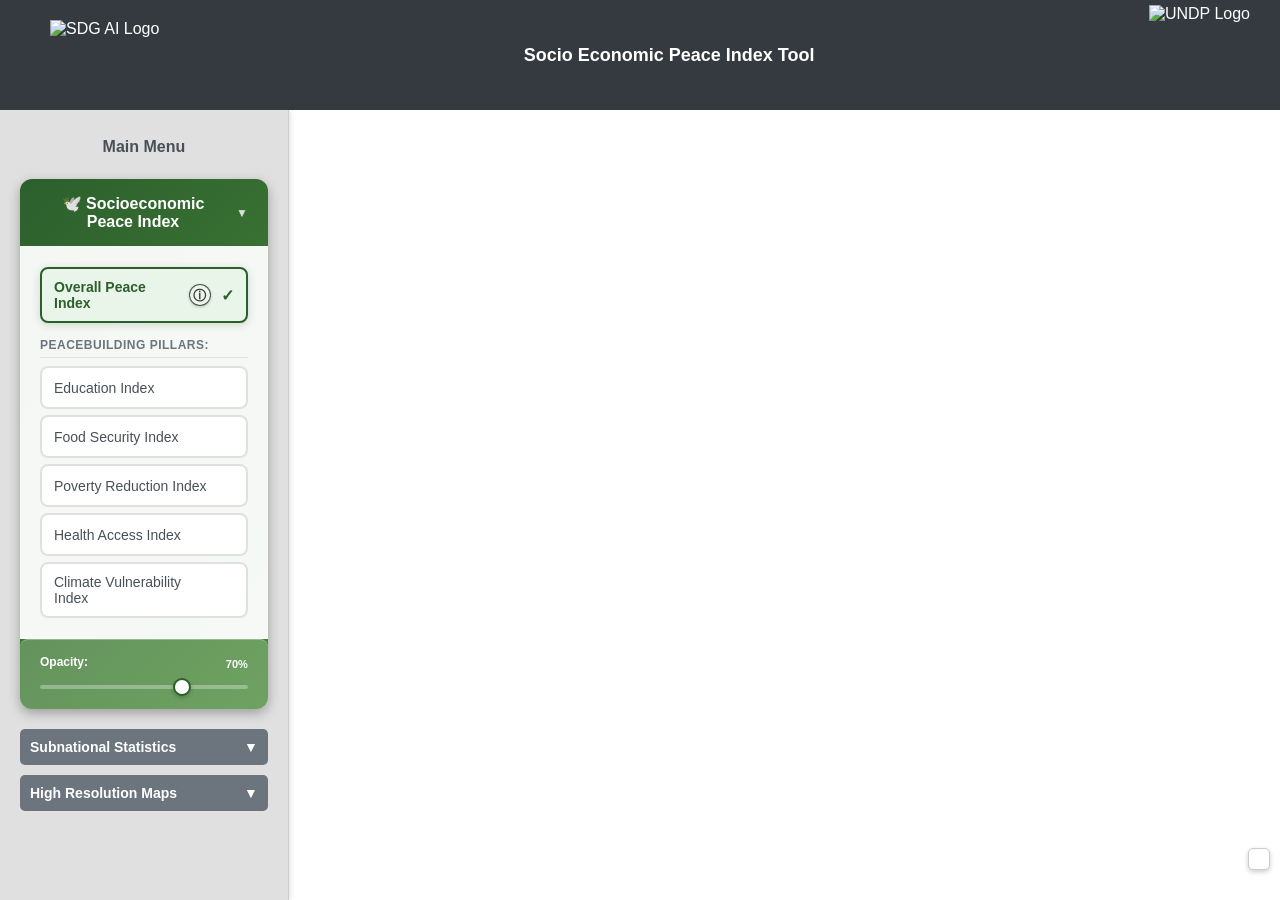
==== commit 8be3307f: "removed about us for now" ====
--- a/index.html
+++ b/index.html
@@ -44,9 +44,9 @@
             <h2 class="tool-title">Socio Economic Peace Index Tool</h2>
         </div>
         
-        <ul class="navbar-menu">
+        <!-- <ul class="navbar-menu">
             <li><a href="html/about.html" class="larger-nav-link">About Us</a></li>
-        </ul>
+        </ul> -->
         <div class="navbar-logo navbar-logo-right">
             <img src="assets/undp_logo.png" alt="UNDP Logo" class="logo-image_right">
         </div>
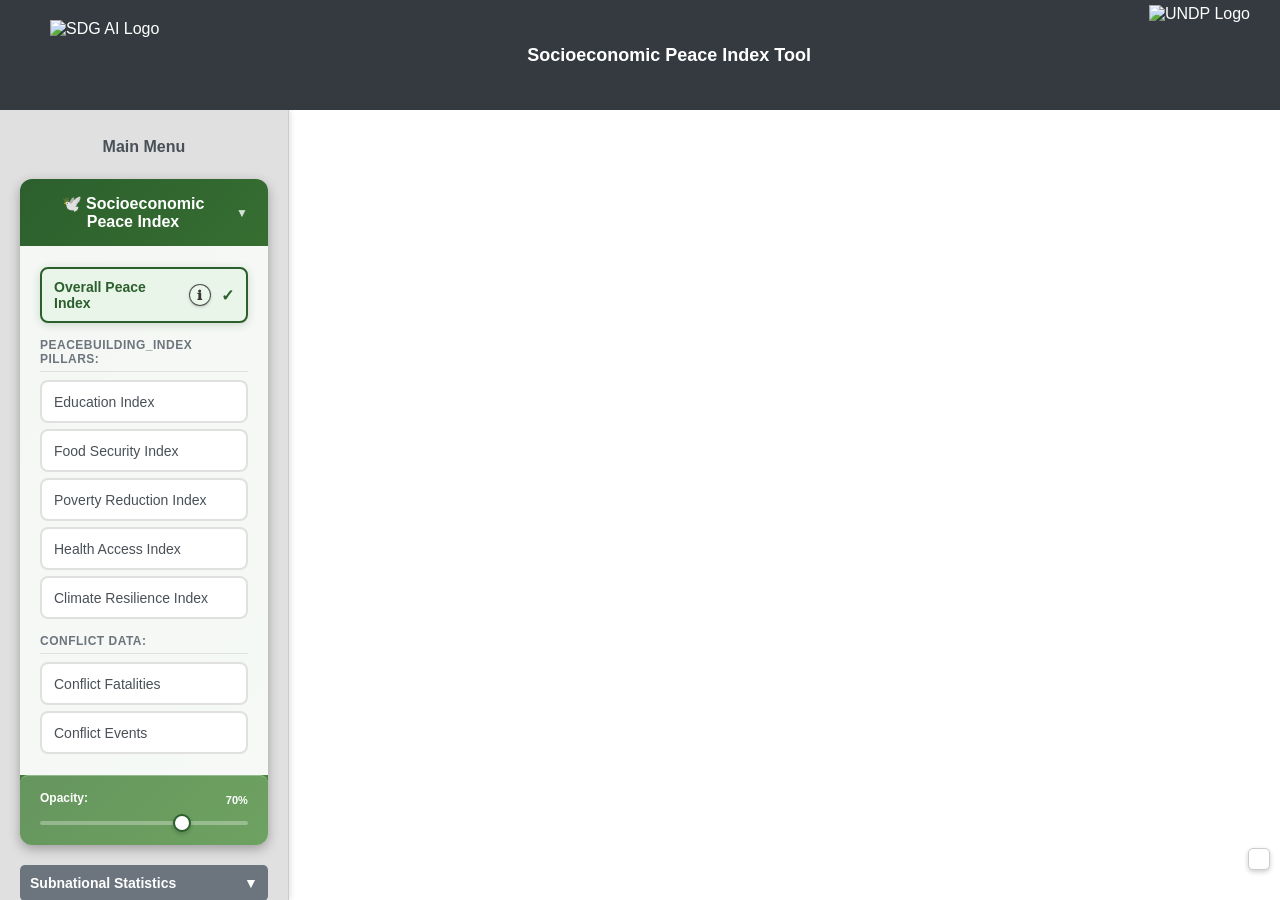
==== commit 6b19e69c: "Pillar_descriptions, tool name" ====
--- a/index.html
+++ b/index.html
@@ -3,7 +3,7 @@
 <head>
     <meta charset="UTF-8">
     <meta name="viewport" content="width=device-width, initial-scale=1.0">
-    <title>Online Tool for Socio Economic Peace Index Tool</title>
+    <title>Online Tool for Socioeconomic Peace Index Tool</title>
     
     <!-- Simplified CSS structure -->
     <link rel="stylesheet" href="css/styles.css">
@@ -41,7 +41,7 @@
             <img src="assets/pigeon2.png" alt="SDG AI Logo" class="logo-image_left">
         </div>
         <div class="navbar-logo navbar-logo-left">
-            <h2 class="tool-title">Socio Economic Peace Index Tool</h2>
+            <h2 class="tool-title">Socioeconomic Peace Index Tool</h2>
         </div>
         
         <!-- <ul class="navbar-menu">
@@ -312,6 +312,7 @@
         }
     </script>
                         <!-- ADD: Info popup HTML (add anywhere in body) -->
+<!-- ADD: Info popup HTML (add anywhere in body) -->
 <div class="sepi-info-overlay" id="sepiInfoOverlay" onclick="hideSEPIInfo()"></div>
 <div class="sepi-info-popup" id="sepiInfoPopup">
     <div class="sepi-info-header">
@@ -320,17 +321,50 @@
     </div>
     <div class="sepi-info-content">
         <h4>What is SEPI?</h4>
-        <p>The Socioeconomic Peace Index measures regional peace by combining five key development factors.</p>
-        
-        <h4>The Five Pillars:</h4>
-        <p><strong>📚 Education:</strong> School enrollment and literacy rates</p>
-        <p><strong>🌾 Food Security:</strong> Household food access and nutrition</p>
-        <p><strong>💰 Poverty Reduction:</strong> Income levels and economic opportunities</p>
-        <p><strong>🏥 Health Access:</strong> Healthcare facilities and services</p>
-        <p><strong>🌍 Climate Resilience:</strong> Environmental vulnerability factors</p>
+        <p>The Socioeconomic Peace Index measures regional peace by combining five key development factors derived from 14 socioeconomic indicators.</p>
+        
+        <h4>The Five Pillars & Their Indicators:</h4>
+        
+        <p><strong>📚 Education Index:</strong></p>
+        <ul style="margin: 5px 0 10px 20px; font-size: 13px;">
+            <li>Percent with no formal education</li>
+            <li>Primary school gross attendance rates</li>
+            <li>Secondary school gross attendance rates</li>
+            <li>Percent with primary education as highest level</li>
+            <li>Percent with secondary education as highest level</li>
+            <li>Percent with university education as highest level</li>
+        </ul>
+        
+        <p><strong>🌾 Food Security Index:</strong></p>
+        <ul style="margin: 5px 0 10px 20px; font-size: 13px;">
+            <li>Population fraction in IPC Phase 3+ (crisis or worse food insecurity)</li>
+            <li>Food expenditure as percentage share of total household spending</li>
+        </ul>
+        
+        <p><strong>💰 Poverty Reduction Index:</strong></p>
+        <ul style="margin: 5px 0 10px 20px; font-size: 13px;">
+            <li>Poverty headcount percentage</li>
+            <li>Extreme poverty headcount percentage</li>
+            <li>Total household expenditure (USD)</li>
+        </ul>
+        
+        <p><strong>🏥 Health Access Index:</strong></p>
+        <ul style="margin: 5px 0 10px 20px; font-size: 13px;">
+            <li>Health facilities per 10,000 population</li>
+        </ul>
+        
+        <p><strong>🌍 Climate Resilience Index:</strong></p>
+        <ul style="margin: 5px 0 10px 20px; font-size: 13px;">
+            <li>Precipitation anomaly for 2023</li>
+            <li>Mean NDVI change from 2015 to 2023 (vegetation health)</li>
+        </ul>
         
         <h4>Score Ranges:</h4>
-        <p>0.8-1.0: Very High Peace | 0.6-0.8: High Peace | 0.4-0.6: Moderate | 0.2-0.4: Low | 0.0-0.2: Very Low</p>
+        <p style="font-size: 13px; line-height: 1.4;">
+            <strong>0.8-1.0:</strong> Very High Peace | <strong>0.6-0.8:</strong> High Peace | 
+            <strong>0.4-0.6:</strong> Moderate | <strong>0.2-0.4:</strong> Low | 
+            <strong>0.0-0.2:</strong> Very Low
+        </p>
     </div>
 </div>
 </body>
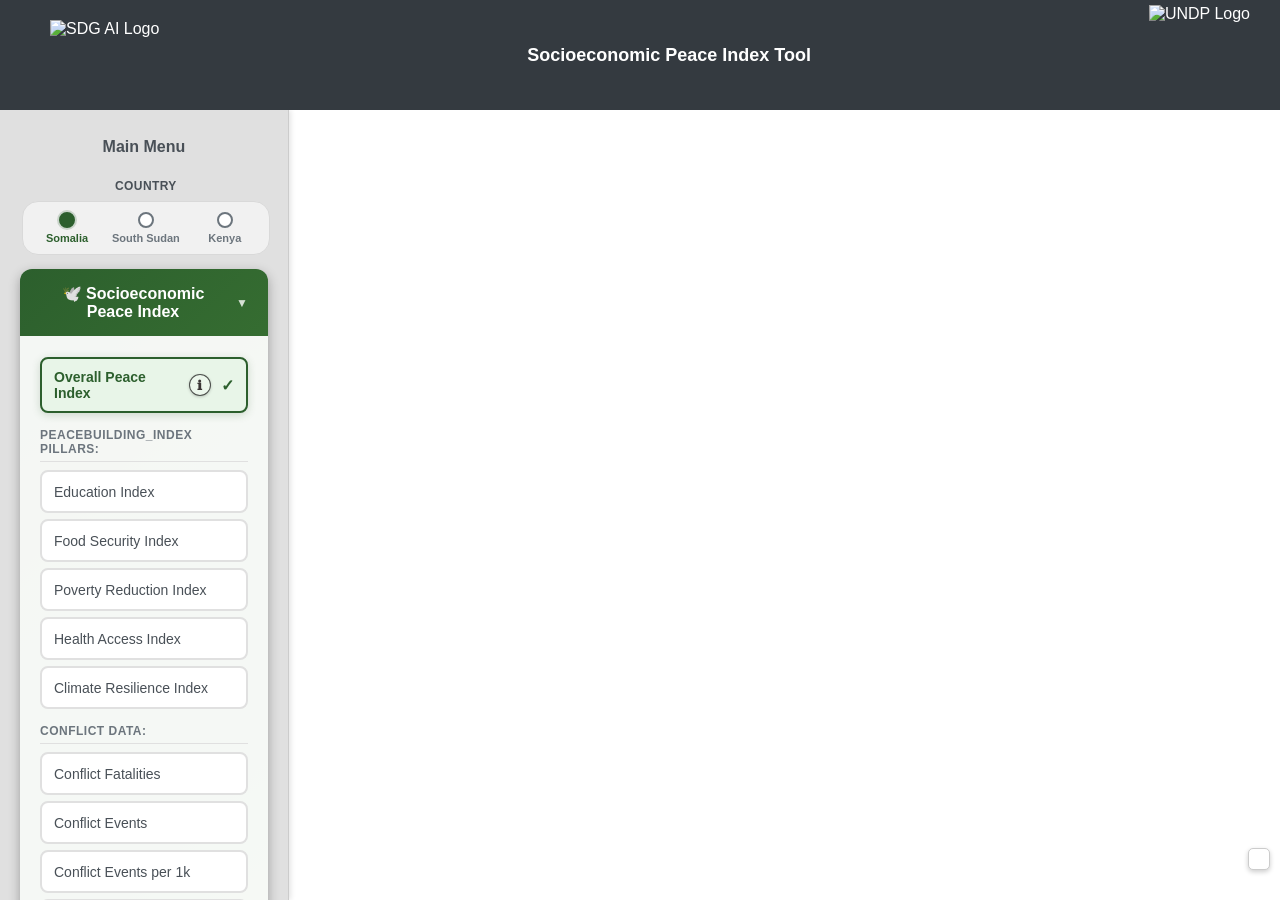
==== commit bdc4a5e4: "Added conflict data and multicountry support" ====
--- a/index.html
+++ b/index.html
@@ -129,10 +129,31 @@
          */
         function setupCombinedSEPIControls() {
             const sepiOptions = document.querySelectorAll('.sepi-option');
+            const subPillarOptions = document.querySelectorAll('.sepi-subpillar-option');
+            const subPillarContainers = document.querySelectorAll('.sepi-subpillars');
             const sepiOpacity = document.getElementById('sepiOpacity');
             const sepiOpacityValue = document.getElementById('sepiOpacityValue');
+            const conflictYearControl = document.getElementById('conflictYearControl');
+            const conflictYearSlider = document.getElementById('conflictYearSlider');
+            const conflictYearValue = document.getElementById('conflictYearValue');
             
             if (sepiOptions.length === 0) return;
+
+            const updateSubPillarVisibility = (activePillarId = null) => {
+                subPillarContainers.forEach(container => {
+                    const shouldShow = container.getAttribute('data-parent-pillar') === activePillarId;
+                    container.classList.toggle('show', shouldShow);
+                });
+            };
+
+            const deactivateSubPillars = () => {
+                subPillarOptions.forEach(option => option.classList.remove('active'));
+            };
+
+            const updateConflictYearControlVisibility = (type) => {
+                if (!conflictYearControl) return;
+                conflictYearControl.style.display = type === 'conflict' ? 'block' : 'none';
+            };
             
             // Set initial state - Overall Peace Index active by default
             const defaultOption = document.querySelector('.sepi-option[data-sepi-type="main"]');
@@ -163,6 +184,9 @@
                     if (wasActive) {
                         // If clicking on already active option, deactivate/turn off the layer
                         sepiOptions.forEach(opt => opt.classList.remove('active'));
+                        deactivateSubPillars();
+                        updateSubPillarVisibility(null);
+                        updateConflictYearControlVisibility(null);
                         
                         // Add visual feedback that no layers are active
                         if (sepiSection) {
@@ -185,9 +209,12 @@
                         // If clicking on inactive option, activate it (existing behavior)
                         // Remove active class from all options
                         sepiOptions.forEach(opt => opt.classList.remove('active'));
+                        deactivateSubPillars();
                         
                         // Add active class to clicked option
                         this.classList.add('active');
+                        updateSubPillarVisibility(type === 'pillar' ? pillarId : null);
+                        updateConflictYearControlVisibility(type);
                         
                         // Remove the no-active-layers visual state
                         if (sepiSection) {
@@ -207,6 +234,57 @@
                         this.dispatchEvent(event);
                     }
                 });
+            });
+
+            subPillarOptions.forEach(option => {
+                option.addEventListener('click', function(e) {
+                    e.preventDefault();
+                    e.stopPropagation();
+
+                    const type = this.getAttribute('data-sepi-type');
+                    const pillarId = this.getAttribute('data-pillar-id');
+                    const sepiSection = document.querySelector('.sepi-section');
+
+                    sepiOptions.forEach(opt => opt.classList.remove('active'));
+                    subPillarOptions.forEach(opt => opt.classList.remove('active'));
+                    this.classList.add('active');
+
+                    if (sepiSection) {
+                        sepiSection.classList.remove('no-active-layers');
+                    }
+
+                    const event = new CustomEvent('sepiOptionChanged', {
+                        detail: { type, pillarId },
+                        bubbles: true
+                    });
+                    this.dispatchEvent(event);
+                });
+            });
+
+            if (conflictYearSlider && conflictYearValue) {
+                conflictYearValue.textContent = conflictYearSlider.value;
+                conflictYearSlider.addEventListener('input', function() {
+                    conflictYearValue.textContent = this.value;
+                    const event = new CustomEvent('conflictYearChanged', {
+                        detail: { year: Number(this.value) },
+                        bubbles: true
+                    });
+                    this.dispatchEvent(event);
+                });
+            }
+
+            document.addEventListener('conflictYearsAvailable', function(e) {
+                if (!conflictYearSlider || !conflictYearValue) return;
+                const { years = [], selectedYear = null, isConflict = false } = e.detail || {};
+                updateConflictYearControlVisibility(isConflict ? 'conflict' : null);
+                if (!isConflict || years.length === 0) return;
+
+                const sortedYears = [...years].sort((a, b) => a - b);
+                conflictYearSlider.min = sortedYears[0];
+                conflictYearSlider.max = sortedYears[sortedYears.length - 1];
+                const nextYear = selectedYear || sortedYears[sortedYears.length - 1];
+                conflictYearSlider.value = nextYear;
+                conflictYearValue.textContent = String(nextYear);
             });
             
             // Setup opacity control for the entire SEPI section
--- a/css/styles.css
+++ b/css/styles.css
@@ -97,6 +97,79 @@
     color: #495057;
     font-size: 16px;
     font-weight: 600;
+}
+
+/* Country selector (3-dot style) */
+.country-selector-container {
+    width: 100%;
+    margin-bottom: 14px;
+    padding: 0 2px;
+}
+
+.country-selector-label {
+    display: block;
+    font-size: 12px;
+    font-weight: 600;
+    color: #495057;
+    margin-bottom: 8px;
+    text-transform: uppercase;
+    letter-spacing: 0.4px;
+    text-align: center;
+}
+
+.country-dots-selector {
+    display: flex;
+    align-items: center;
+    justify-content: center;
+    gap: 10px;
+    background: #f1f1f1;
+    border: 1px solid #d9d9d9;
+    border-radius: 16px;
+    padding: 8px 10px;
+}
+
+.country-dot-option {
+    display: flex;
+    flex-direction: column;
+    align-items: center;
+    gap: 4px;
+    border: none;
+    background: transparent;
+    color: #6c757d;
+    font-size: 11px;
+    font-weight: 600;
+    cursor: pointer;
+    padding: 2px 4px;
+    min-width: 62px;
+    transition: all 0.2s ease;
+}
+
+.country-dot-indicator {
+    width: 12px;
+    height: 12px;
+    border: 2px solid #6c757d;
+    border-radius: 50%;
+    background: #ffffff;
+    transition: all 0.2s ease;
+}
+
+.country-dot-option:hover {
+    color: #2c5f2d;
+}
+
+.country-dot-option:hover .country-dot-indicator {
+    transform: scale(1.15);
+    border-color: #2c5f2d;
+}
+
+.country-dot-option.active .country-dot-indicator {
+    background: #2c5f2d;
+    border-color: #2c5f2d;
+    box-shadow: 0 0 0 2px rgba(44, 95, 45, 0.2);
+}
+
+.country-dot-option.active .country-dot-label {
+    color: #2c5f2d;
 }
 
 /* SEPI Section - Unified Styling with Collapse Functionality */
@@ -243,6 +316,75 @@
     letter-spacing: 0.5px;
     border-bottom: 1px solid #e0e0e0;
     padding-bottom: 5px;
+}
+
+.sepi-subpillars {
+    display: none;
+    margin: 4px 0 8px 20px;
+    padding-left: 10px;
+    border-left: 2px dotted #4a8b3a;
+}
+
+.sepi-subpillars.show {
+    display: block;
+}
+
+.sepi-subpillar-option {
+    display: inline-flex;
+    align-items: center;
+    gap: 8px;
+    border: 1px solid #8dc191;
+    border-radius: 16px;
+    background: #f5fbf5;
+    color: #2c5f2d;
+    font-size: 12px;
+    font-weight: 600;
+    padding: 4px 10px;
+    cursor: pointer;
+    transition: all 0.2s ease;
+}
+
+.sepi-subpillar-option:hover {
+    background: #e8f5e8;
+    border-color: #2c5f2d;
+}
+
+.sepi-subpillar-option.active {
+    background: #e8f5e8;
+    border-color: #2c5f2d;
+    box-shadow: 0 1px 6px rgba(44, 95, 45, 0.2);
+}
+
+.sepi-subpillar-dot {
+    width: 8px;
+    height: 8px;
+    border-radius: 50%;
+    border: 2px solid #2c5f2d;
+    background: white;
+}
+
+.sepi-subpillar-option.active .sepi-subpillar-dot {
+    background: #2c5f2d;
+}
+
+.conflict-year-control {
+    margin-top: 10px;
+    padding: 8px 10px;
+    background: #fff7f7;
+    border: 1px solid #f2d5d5;
+    border-radius: 8px;
+}
+
+.conflict-year-control label {
+    display: block;
+    margin-bottom: 6px;
+    font-size: 12px;
+    font-weight: 600;
+    color: #8b2d2d;
+}
+
+.conflict-year-control input[type="range"] {
+    width: 100%;
 }
 
 /* SEPI Opacity Container */
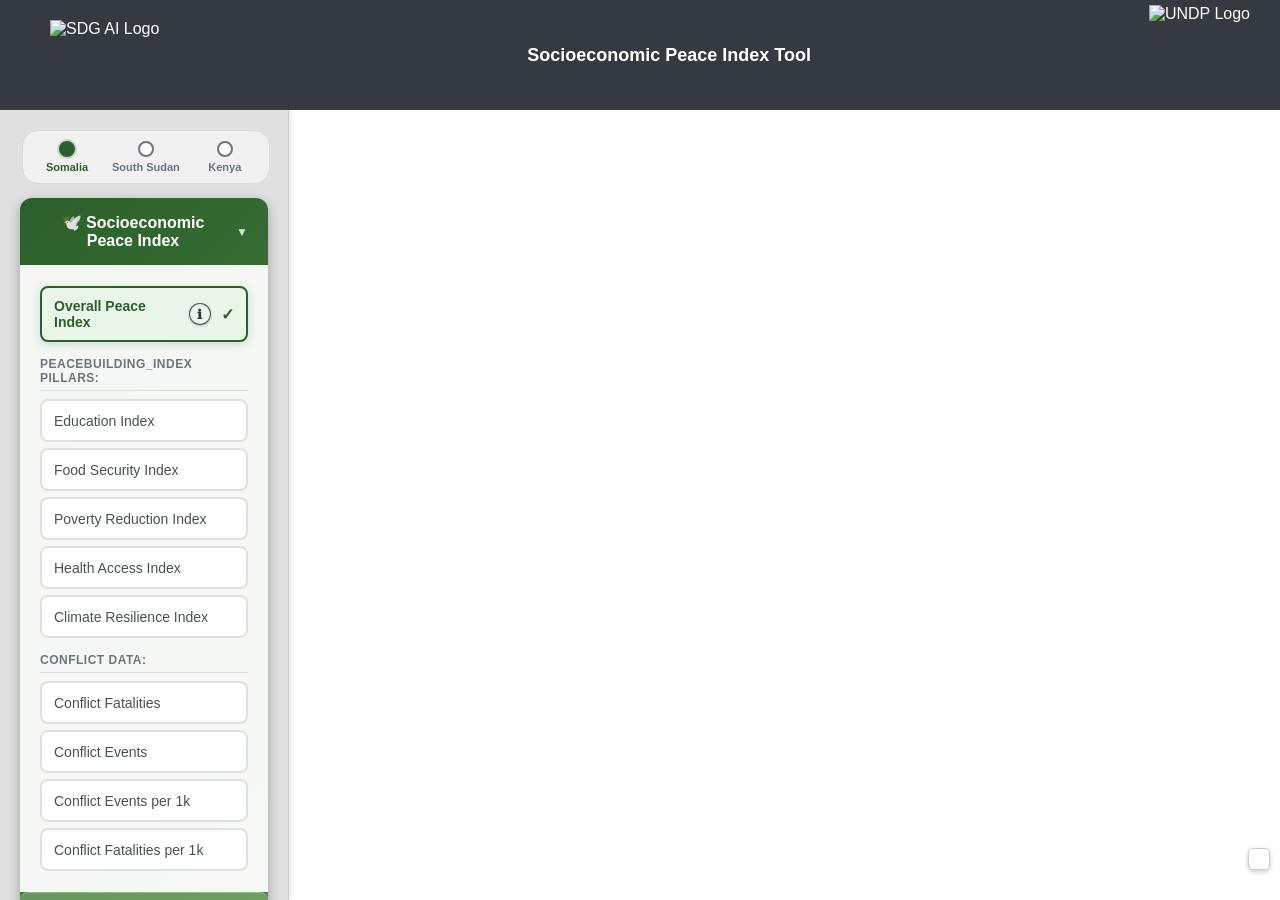
==== commit 923ba54c: "Updates" ====
--- a/index.html
+++ b/index.html
@@ -94,7 +94,7 @@
     <!-- Layer templates initialization -->
     <script type="module">
         import { LayerTemplates } from './js/layer-templates.js';
-        import { populateColorRampSelector } from './js/layer_config.js';
+        import { populateColorRampSelector, getCurrentCountry } from './js/layer_config.js';
         
         document.addEventListener('DOMContentLoaded', function() {
             // Generate layer controls using JavaScript templates
@@ -108,6 +108,58 @@
             
             // Initialize color ramp selectors after DOM is ready
             initializeColorRampSelectors();
+            applyCountrySubpillarVisibility(getCurrentCountry());
+        });
+
+        function countryToMappingKey(country) {
+            if (country === 'South_Sudan') return 'Ssd';
+            return country;
+        }
+
+        function applyCountrySubpillarVisibility(country) {
+            const mappingKey = countryToMappingKey(country || getCurrentCountry());
+            const subPillarOptions = document.querySelectorAll('.sepi-subpillar-option[data-countries]');
+
+            subPillarOptions.forEach(option => {
+                const countries = (option.dataset.countries || '')
+                    .split(',')
+                    .map(value => value.trim())
+                    .filter(Boolean);
+                const isVisible = countries.includes(mappingKey);
+                option.style.display = isVisible ? '' : 'none';
+                if (!isVisible) option.classList.remove('active');
+            });
+
+            fitSubpillarLabelsToSingleLine();
+        }
+
+        function fitSubpillarLabelsToSingleLine() {
+            const MIN_FONT_SIZE = 8;
+            const MAX_FONT_SIZE = 11;
+            const STEP = 0.5;
+
+            document.querySelectorAll('.sepi-subpillar-option').forEach(option => {
+                if (option.style.display === 'none') return;
+                const textEl = option.querySelector('.sepi-subpillar-text');
+                if (!textEl) return;
+
+                let fontSize = MAX_FONT_SIZE;
+                textEl.style.fontSize = `${fontSize}px`;
+
+                // Shrink text until the chip fits on a single line.
+                while (option.scrollWidth > option.clientWidth && fontSize > MIN_FONT_SIZE) {
+                    fontSize -= STEP;
+                    textEl.style.fontSize = `${fontSize}px`;
+                }
+            });
+        }
+
+        document.addEventListener('countryChanged', function(e) {
+            applyCountrySubpillarVisibility(e.detail?.country);
+        });
+
+        window.addEventListener('resize', function() {
+            fitSubpillarLabelsToSingleLine();
         });
         
         function initializeLayerControls() {
@@ -276,7 +328,8 @@
             document.addEventListener('conflictYearsAvailable', function(e) {
                 if (!conflictYearSlider || !conflictYearValue) return;
                 const { years = [], selectedYear = null, isConflict = false } = e.detail || {};
-                updateConflictYearControlVisibility(isConflict ? 'conflict' : null);
+                const hasMultipleYears = Array.isArray(years) && years.length > 1;
+                updateConflictYearControlVisibility(isConflict && hasMultipleYears ? 'conflict' : null);
                 if (!isConflict || years.length === 0) return;
 
                 const sortedYears = [...years].sort((a, b) => a - b);
--- a/css/styles.css
+++ b/css/styles.css
@@ -342,6 +342,10 @@
     padding: 4px 10px;
     cursor: pointer;
     transition: all 0.2s ease;
+    max-width: 100%;
+    white-space: nowrap;
+    text-align: left;
+    overflow: hidden;
 }
 
 .sepi-subpillar-option:hover {
@@ -365,6 +369,16 @@
 
 .sepi-subpillar-option.active .sepi-subpillar-dot {
     background: #2c5f2d;
+}
+
+.sepi-subpillar-text {
+    font-size: 11px;
+    line-height: 1.2;
+    white-space: nowrap;
+    overflow: hidden;
+    text-overflow: ellipsis;
+    display: block;
+    min-width: 0;
 }
 
 .conflict-year-control {
--- a/css/pop_styles.css
+++ b/css/pop_styles.css
@@ -24,6 +24,33 @@
     font-family: 'Calibri', 'Segoe UI', sans-serif;
     max-height: 600px;
     overflow-y: auto;
+}
+
+/* Make the Leaflet close button clearly visible on styled popups */
+.sepi-popup .leaflet-popup-close-button,
+.pillar-popup .leaflet-popup-close-button {
+    color: #1f2937 !important;
+    background: rgba(255, 255, 255, 0.95);
+    border: 1px solid #cbd5e1;
+    border-radius: 999px;
+    width: 24px;
+    height: 24px;
+    line-height: 22px;
+    text-align: center;
+    font-size: 18px;
+    font-weight: 700;
+    right: 8px;
+    top: 8px;
+    opacity: 1 !important;
+    box-shadow: 0 2px 6px rgba(0, 0, 0, 0.2);
+    transition: background-color 0.2s ease, color 0.2s ease, transform 0.2s ease;
+}
+
+.sepi-popup .leaflet-popup-close-button:hover,
+.pillar-popup .leaflet-popup-close-button:hover {
+    background: #1f2937;
+    color: #ffffff !important;
+    transform: scale(1.05);
 }
 
 .sepi-tooltip,
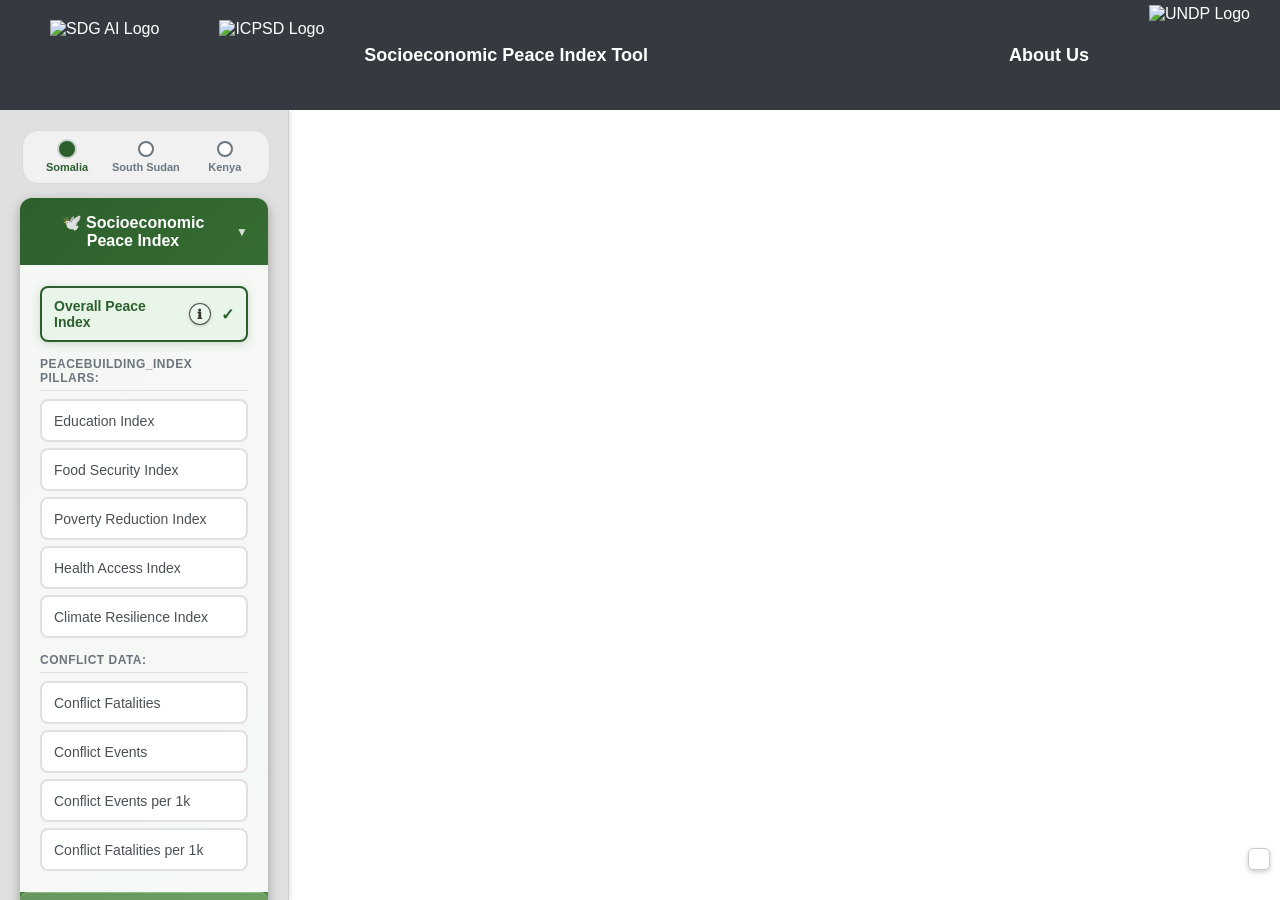
==== commit d060b336: "Fetch start Tool aligned" ====
--- a/index.html
+++ b/index.html
@@ -40,13 +40,17 @@
         <div class="navbar-logo navbar-logo-left">
             <img src="assets/pigeon2.png" alt="SDG AI Logo" class="logo-image_left">
         </div>
+
+        <div class="navbar-logo navbar-logo-left">
+    <img src="assets/icpsd_logo.png" alt="ICPSD Logo" class="logo-image_left">
+</div>
         <div class="navbar-logo navbar-logo-left">
             <h2 class="tool-title">Socioeconomic Peace Index Tool</h2>
         </div>
         
-        <!-- <ul class="navbar-menu">
+        <ul class="navbar-menu">
             <li><a href="html/about.html" class="larger-nav-link">About Us</a></li>
-        </ul> -->
+        </ul>
         <div class="navbar-logo navbar-logo-right">
             <img src="assets/undp_logo.png" alt="UNDP Logo" class="logo-image_right">
         </div>
@@ -60,12 +64,18 @@
         </div>
         
         <!-- Map container -->
-        <div id="map"></div>
+        <div id="map">
+            <!-- Legend -->
+            <div id="legend" class="legend"></div>
+        </div>
+
+        <!-- Docked analysis sidebar -->
+        <aside id="analysis-sidebar" class="analysis-sidebar">
+            <div class="analysis-sidebar-resize-handle" role="separator" aria-orientation="vertical" aria-label="Resize analysis panel"></div>
+            <div id="info-panel-slot" class="info-panel-slot"></div>
+        </aside>
     </div>
  
-    <!-- Legend -->
-    <div id="legend" class="legend"></div>
-    
     <!-- External library scripts -->
     <script src="https://unpkg.com/leaflet@1.7.1/dist/leaflet.js" 
   integrity="sha512-XQoYMqMTK8LvdxXYG3nZ448hOEQiglfqkJs1NOQV44cWnUrBc8PkAOcXy20w0vlaXaVUearIOBhiXZ5V3ynxwA==" 
@@ -109,6 +119,9 @@
             // Initialize color ramp selectors after DOM is ready
             initializeColorRampSelectors();
             applyCountrySubpillarVisibility(getCurrentCountry());
+
+            // Signal main.js to load default SEPI (Somalia) — avoids fragile setTimeout races vs CDN/network.
+            document.dispatchEvent(new CustomEvent('sidebarInitialized'));
         });
 
         function countryToMappingKey(country) {
@@ -207,22 +220,10 @@
                 conflictYearControl.style.display = type === 'conflict' ? 'block' : 'none';
             };
             
-            // Set initial state - Overall Peace Index active by default
+            // Set initial state - Overall Peace Index active by default (layer load: sidebarInitialized → main.js)
             const defaultOption = document.querySelector('.sepi-option[data-sepi-type="main"]');
             if (defaultOption) {
                 defaultOption.classList.add('active');
-                
-                // Trigger SEPI layer loading
-                setTimeout(() => {
-                    const event = new CustomEvent('sepiOptionChanged', {
-                        detail: { 
-                            type: 'main',
-                            pillarId: null 
-                        },
-                        bubbles: true
-                    });
-                    defaultOption.dispatchEvent(event);
-                }, 500);
             }
             
             // Add click listeners to all SEPI options
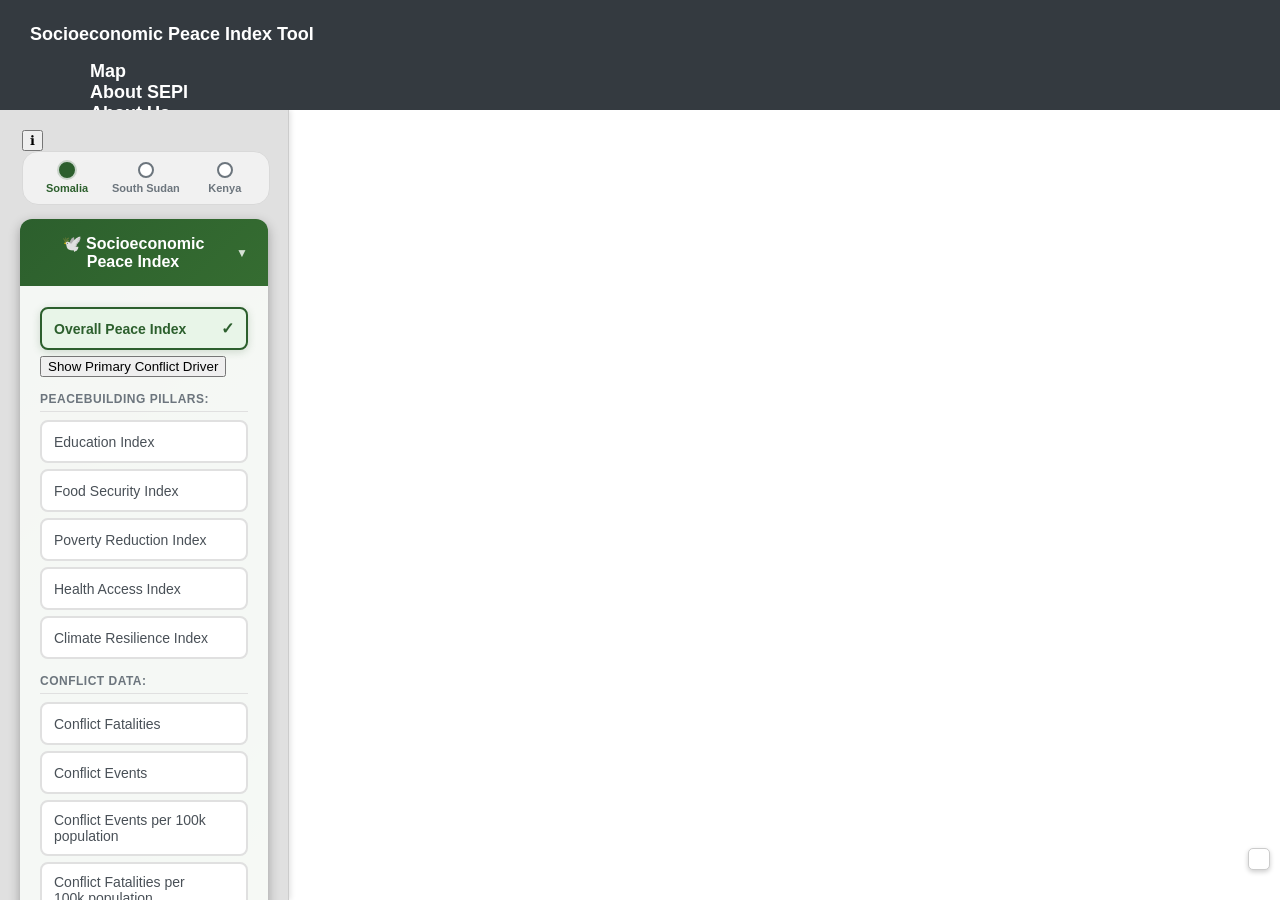
==== commit 8a9eccc8: "Updates" ====
--- a/index.html
+++ b/index.html
@@ -37,22 +37,28 @@
 <body>
     <!-- Top Navigation Bar -->
     <nav id="navbar">
-        <div class="navbar-logo navbar-logo-left">
-            <img src="assets/pigeon2.png" alt="SDG AI Logo" class="logo-image_left">
-        </div>
-
-        <div class="navbar-logo navbar-logo-left">
-    <img src="assets/icpsd_logo.png" alt="ICPSD Logo" class="logo-image_left">
-</div>
-        <div class="navbar-logo navbar-logo-left">
-            <h2 class="tool-title">Socioeconomic Peace Index Tool</h2>
-        </div>
-        
-        <ul class="navbar-menu">
-            <li><a href="html/about.html" class="larger-nav-link">About Us</a></li>
-        </ul>
-        <div class="navbar-logo navbar-logo-right">
-            <img src="assets/undp_logo.png" alt="UNDP Logo" class="logo-image_right">
+        <div class="navbar-inner">
+            <div class="navbar-cluster-left">
+                <div class="navbar-logo">
+                    <img src="assets/pigeon2.png" alt="SDG AI Lab" class="logo-image_left">
+                </div>
+                <div class="navbar-logo">
+                    <img src="assets/icpsd_logo.png" alt="ICPSD" class="logo-image_left">
+                </div>
+            </div>
+            <div class="navbar-center">
+                <h2 class="tool-title">Socioeconomic Peace Index Tool</h2>
+                <ul class="navbar-menu">
+                    <li><a href="index.html" class="larger-nav-link nav-link-current" aria-current="page">Map</a></li>
+                    <li><a href="html/more.html" class="larger-nav-link">About SEPI</a></li>
+                    <li><a href="html/about.html" class="larger-nav-link">About Us</a></li>
+                </ul>
+            </div>
+            <div class="navbar-cluster-right">
+                <div class="navbar-logo">
+                    <img src="assets/undp_logo.png" alt="UNDP" class="logo-image_right">
+                </div>
+            </div>
         </div>
     </nav>
 
@@ -201,6 +207,7 @@
             const conflictYearControl = document.getElementById('conflictYearControl');
             const conflictYearSlider = document.getElementById('conflictYearSlider');
             const conflictYearValue = document.getElementById('conflictYearValue');
+            const primaryConflictDriverBtn = document.getElementById('primaryConflictDriverBtn');
             
             if (sepiOptions.length === 0) return;
 
@@ -220,11 +227,34 @@
                 conflictYearControl.style.display = type === 'conflict' ? 'block' : 'none';
             };
             
+            const setPrimaryConflictDriverState = (enabled) => {
+                if (!primaryConflictDriverBtn) return;
+                primaryConflictDriverBtn.classList.toggle('active', enabled);
+                primaryConflictDriverBtn.textContent = enabled
+                    ? 'Hide Primary Conflict Driver'
+                    : 'Show Primary Conflict Driver';
+                const event = new CustomEvent('primaryConflictDriverToggled', {
+                    detail: { enabled },
+                    bubbles: true
+                });
+                primaryConflictDriverBtn.dispatchEvent(event);
+            };
+
+            const syncPrimaryConflictDriverButton = (activeType, activePillarId = null) => {
+                if (!primaryConflictDriverBtn) return;
+                const mainIsActive = activeType === 'main' && !activePillarId;
+                primaryConflictDriverBtn.disabled = !mainIsActive;
+                if (!mainIsActive && primaryConflictDriverBtn.classList.contains('active')) {
+                    setPrimaryConflictDriverState(false);
+                }
+            };
+            
             // Set initial state - Overall Peace Index active by default (layer load: sidebarInitialized → main.js)
             const defaultOption = document.querySelector('.sepi-option[data-sepi-type="main"]');
             if (defaultOption) {
                 defaultOption.classList.add('active');
             }
+            syncPrimaryConflictDriverButton('main');
             
             // Add click listeners to all SEPI options
             sepiOptions.forEach(option => {
@@ -240,6 +270,7 @@
                         deactivateSubPillars();
                         updateSubPillarVisibility(null);
                         updateConflictYearControlVisibility(null);
+                        syncPrimaryConflictDriverButton(null);
                         
                         // Add visual feedback that no layers are active
                         if (sepiSection) {
@@ -268,6 +299,7 @@
                         this.classList.add('active');
                         updateSubPillarVisibility(type === 'pillar' ? pillarId : null);
                         updateConflictYearControlVisibility(type);
+                        syncPrimaryConflictDriverButton(type, pillarId);
                         
                         // Remove the no-active-layers visual state
                         if (sepiSection) {
@@ -301,6 +333,7 @@
                     sepiOptions.forEach(opt => opt.classList.remove('active'));
                     subPillarOptions.forEach(opt => opt.classList.remove('active'));
                     this.classList.add('active');
+                    syncPrimaryConflictDriverButton(type, pillarId);
 
                     if (sepiSection) {
                         sepiSection.classList.remove('no-active-layers');
@@ -323,6 +356,14 @@
                         bubbles: true
                     });
                     this.dispatchEvent(event);
+                });
+            }
+
+            if (primaryConflictDriverBtn) {
+                primaryConflictDriverBtn.addEventListener('click', function() {
+                    if (this.disabled) return;
+                    const nextEnabled = !this.classList.contains('active');
+                    setPrimaryConflictDriverState(nextEnabled);
                 });
             }
 
@@ -422,25 +463,24 @@
         }
 
         function initializeColorRampSelectors() {
-            // Only initialize color ramp selectors that actually exist and are needed
+            /* IDs match layer-templates vector/point sections; those blocks may be omitted from
+               generateAllLayerControls() — populate only when the select is present. */
             const colorRampSelectors = [
-                'vectorColorRamp1',    // Subnational (Regional) Statistics
-                'vectorColorRamp2',    // Subnational (District) Statistics  
-                'pointColorRamp',      // DHS Statistics
-                'pointColorRamp2'      // Cities
+                'vectorColorRamp1',
+                'vectorColorRamp2',
+                'pointColorRamp',
+                'pointColorRamp2'
             ];
-            
-            colorRampSelectors.forEach(selectorId => {
-                const selector = document.getElementById(selectorId);
-                if (selector) {
+            let populated = 0;
+            colorRampSelectors.forEach((selectorId) => {
+                if (document.getElementById(selectorId)) {
                     populateColorRampSelector(selectorId);
-                    console.log(`Populated color ramp selector: ${selectorId}`);
-                } else {
-                    console.warn(`Color ramp selector not found: ${selectorId}`);
+                    populated += 1;
                 }
             });
-            
-            console.log('Color ramp selectors initialized (minimal set)');
+            if (populated > 0) {
+                console.log(`Color ramp selectors initialized (${populated})`);
+            }
         }
     </script>
                         <!-- ADD: Info popup HTML (add anywhere in body) -->
